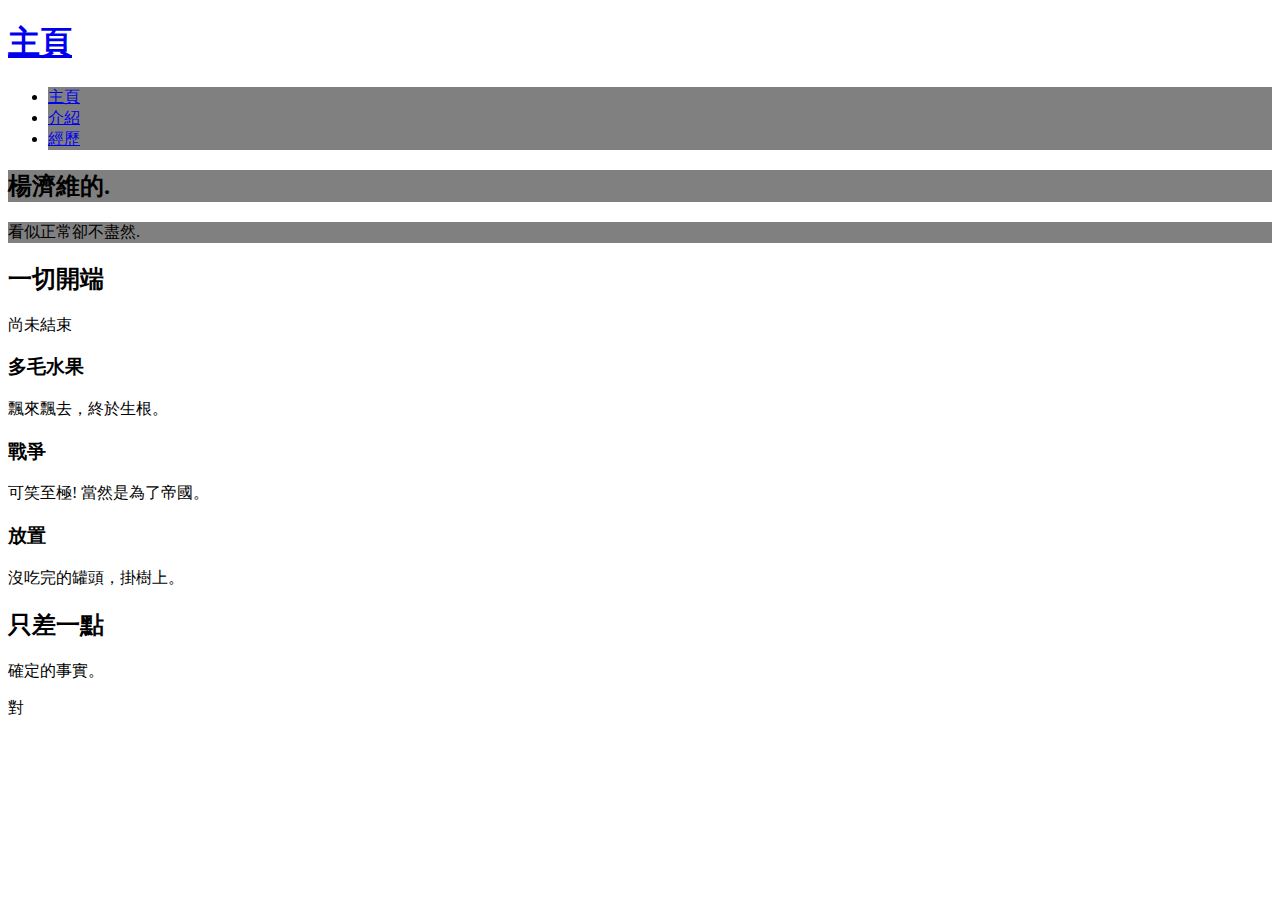
==== index.html @ 5f2d6bc8 "gogogo" ====
<!DOCTYPE html>
<!--
	Transit by TEMPLATED
	templated.co @templatedco
	Released for free under the Creative Commons Attribution 3.0 license (templated.co/license)
-->
<html lang="en">

<head>
    <meta charset="UTF-8">
    <title>第一首
    </title>
    <meta http-equiv="content-type" content="text/html; charset=utf-8" />
    <meta name="description" content="" />
    <meta name="keywords" content="" />
    <!--[if lte IE 8]><script src="js/html5shiv.js"></script><![endif]-->
    <script src="js/jquery.min.js"></script>
    <script src="js/skel.min.js"></script>
    <script src="js/skel-layers.min.js"></script>
    <script src="js/init.js"></script>
    <noscript>
			<link rel="stylesheet" href="css/skel.css" />
			<link rel="stylesheet" href="css/style.css" />
			<link rel="stylesheet" href="css/style-xlarge.css" />
		</noscript>
</head>

<body class="landing">

    <!-- Header -->
    <header id="header">
        <h1><a href="index.html">主頁</a></h1>
        <nav id="nav">
            <ul>
                <li style="background-color:gray"><a href="index.html">主頁</a></li>
                <li style="background-color:gray"><a href="generic.html">介紹</a></li>
                <li style="background-color:gray"><a href="elements.html">經歷</a></li>

            </ul>
        </nav>
    </header>

    <!-- Banner -->
    <section id="banner">
        <h2 style="background-color:gray">楊濟維的.</h2>
        <p style="background-color:gray">看似正常卻不盡然.</p>
        <ul class="actions">

        </ul>
    </section>

    <!-- One -->
    <section id="one" class="wrapper style1 special">
        <div class="container">
            <header class="major">
                <h2>一切開端</h2>
                <p>尚未結束</p>
            </header>
            <div class="row 150%">
                <div class="4u 12u$(medium)">
                    <section class="box">
                        <i class="icon big rounded color1 fa-cloud"></i>
                        <h3>多毛水果</h3>
                        <p>飄來飄去，終於生根。</p>
                    </section>
                </div>
                <div class="4u 12u$(medium)">
                    <section class="box">
                        <i class="icon big rounded color9 fa-desktop"></i>
                        <h3>戰爭</h3>
                        <p>可笑至極! 當然是為了帝國。</p>
                    </section>
                </div>
                <div class="4u$ 12u$(medium)">
                    <section class="box">
                        <i class="icon big rounded color6 fa-rocket"></i>
                        <h3>放置</h3>
                        <p>沒吃完的罐頭，掛樹上。</p>
                    </section>
                </div>
            </div>
        </div>
    </section>

    <!-- Two -->
    <section id="two" class="wrapper style2 special">
        <div class="container">
            <header class="major">
                <h2>只差一點</h2>
                <p>確定的事實。</p>
            </header>


    </section>
    <footer>
        <p>對</p>
        <ul class="actions">

        </ul>
    </footer>
    </div>
    </section>

    <!-- Three -->



</body>

</html>
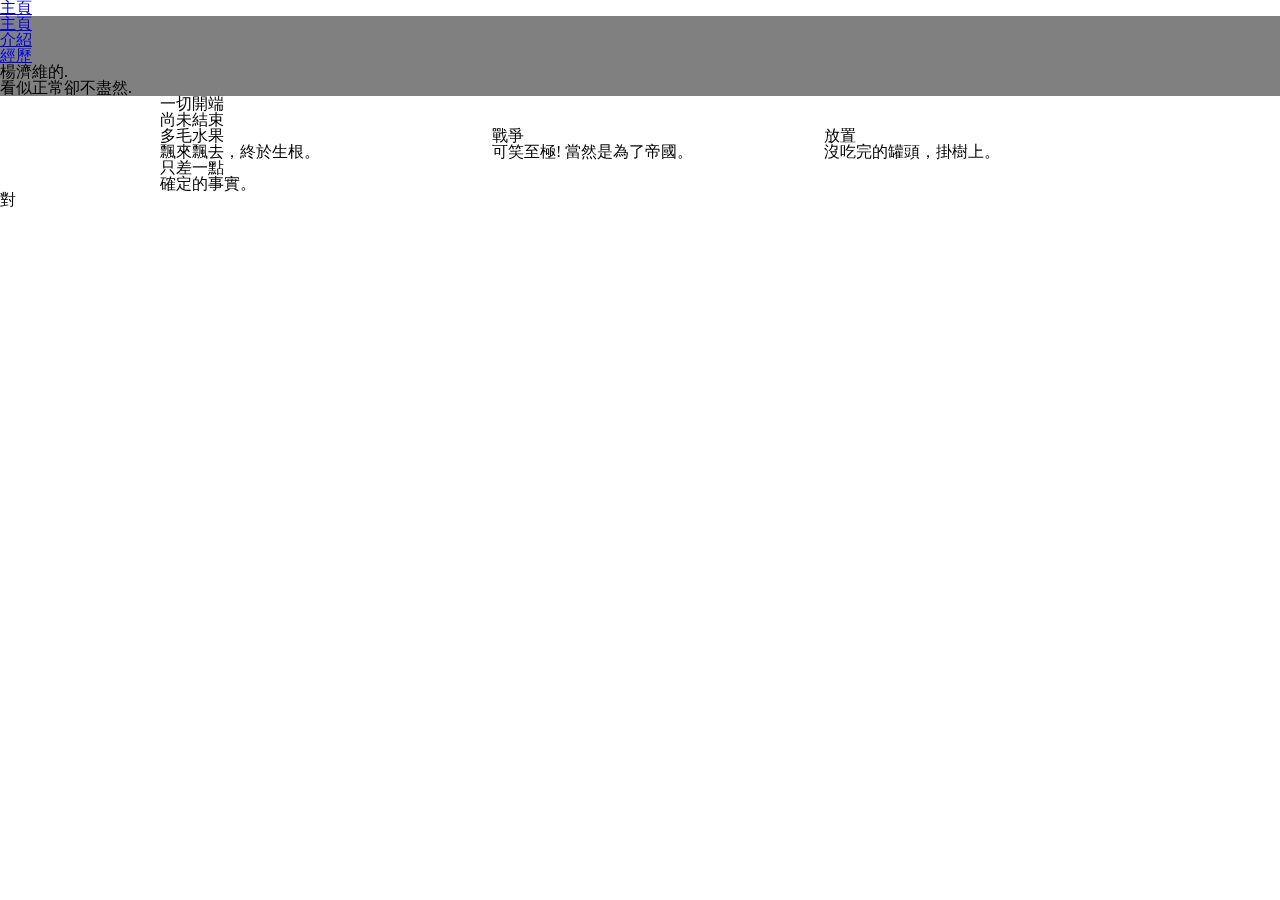
==== commit bd4239ae: "try 2 css url" ====
--- a/index.html
+++ b/index.html
@@ -14,14 +14,14 @@
     <meta name="description" content="" />
     <meta name="keywords" content="" />
     <!--[if lte IE 8]><script src="js/html5shiv.js"></script><![endif]-->
-    <script src="js/jquery.min.js"></script>
-    <script src="js/skel.min.js"></script>
-    <script src="js/skel-layers.min.js"></script>
-    <script src="js/init.js"></script>
+    <script src="/templated-transit/js/jquery.min.js"></script>
+    <script src="/templated-transit/js/skel.min.js"></script>
+    <script src="/templated-transit/js/skel-layers.min.js"></script>
+    <script src="/templated-transit/js/init.js"></script>
     <noscript>
-			<link rel="stylesheet" href="css/skel.css" />
-			<link rel="stylesheet" href="css/style.css" />
-			<link rel="stylesheet" href="css/style-xlarge.css" />
+			<link rel="stylesheet" href="/templated-transit/css/skel.css" />
+			<link rel="stylesheet" href="/templated-transit/css/style.css" />
+			<link rel="stylesheet" href="/templated-transit/css/style-xlarge.css" />
 		</noscript>
 </head>
 
@@ -29,12 +29,12 @@
 
     <!-- Header -->
     <header id="header">
-        <h1><a href="index.html">主頁</a></h1>
+        <h1><a href="/index.html">主頁</a></h1>
         <nav id="nav">
             <ul>
-                <li style="background-color:gray"><a href="index.html">主頁</a></li>
-                <li style="background-color:gray"><a href="generic.html">介紹</a></li>
-                <li style="background-color:gray"><a href="elements.html">經歷</a></li>
+                <li style="background-color:gray"><a href="/index.html">主頁</a></li>
+                <li style="background-color:gray"><a href="/templated-transit/generic.html">介紹</a></li>
+                <li style="background-color:gray"><a href="/templated-transit/elements.html">經歷</a></li>
 
             </ul>
         </nav>
--- a/templated-transit/css/skel.css
+++ b/templated-transit/css/skel.css
@@ -0,0 +1,247 @@
+/* Resets (http://meyerweb.com/eric/tools/css/reset/ | v2.0 | 20110126 | License: none (public domain)) */
+
+	html,body,div,span,applet,object,iframe,h1,h2,h3,h4,h5,h6,p,blockquote,pre,a,abbr,acronym,address,big,cite,code,del,dfn,em,img,ins,kbd,q,s,samp,small,strike,strong,sub,sup,tt,var,b,u,i,center,dl,dt,dd,ol,ul,li,fieldset,form,label,legend,table,caption,tbody,tfoot,thead,tr,th,td,article,aside,canvas,details,embed,figure,figcaption,footer,header,hgroup,menu,nav,output,ruby,section,summary,time,mark,audio,video{margin:0;padding:0;border:0;font-size:100%;font:inherit;vertical-align:baseline;}article,aside,details,figcaption,figure,footer,header,hgroup,menu,nav,section{display:block;}body{line-height:1;}ol,ul{list-style:none;}blockquote,q{quotes:none;}blockquote:before,blockquote:after,q:before,q:after{content:'';content:none;}table{border-collapse:collapse;border-spacing:0;}body{-webkit-text-size-adjust:none}
+
+/* Box Model */
+
+	*, *:before, *:after {
+		-moz-box-sizing: border-box;
+		-webkit-box-sizing: border-box;
+		box-sizing: border-box;
+	}
+
+/* Container */
+
+	.container {
+		margin-left: auto;
+		margin-right: auto;
+
+		/* width: (containers) */
+		width: 1200px;
+	}
+
+	/* Modifiers */
+
+		/* 125% */
+			.container.\31 25\25 {
+				width: 100%;
+
+				/* max-width: (containers * 1.25) */
+				max-width: 1500px;
+
+				/* min-width: (containers) */
+				min-width: 1200px;
+			}
+
+		/* 75% */
+			.container.\37 5\25 {
+
+				/* width: (containers * 0.75) */
+				width: 900px;
+
+			}
+
+		/* 50% */
+			.container.\35 0\25 {
+
+				/* width: (containers * 0.50) */
+				width: 600px;
+
+			}
+
+		/* 25% */
+			.container.\32 5\25 {
+
+				/* width: (containers * 0.25) */
+				width: 300px;
+
+			}
+
+/* Grid */
+
+	.row {
+		border-bottom: solid 1px transparent;
+	}
+
+	.row > * {
+		float: left;
+	}
+
+	.row:after, .row:before {
+		content: '';
+		display: block;
+		clear: both;
+		height: 0;
+	}
+
+	.row.uniform > * > :first-child {
+		margin-top: 0;
+	}
+
+	.row.uniform > * > :last-child {
+		margin-bottom: 0;
+	}
+
+	/* Gutters */
+
+		/* Normal */
+
+			.row > * {
+				/* padding: (gutters.horizontal) 0 0 (gutters.vertical) */
+				padding: 0 0 0 2em;
+			}
+
+			.row {
+				/* margin: -(gutters.horizontal) 0 -1px -(gutters.vertical) */
+				margin: 0 0 -1px -2em;
+			}
+
+			.row.uniform > * {
+				/* padding: (gutters.vertical) 0 0 (gutters.vertical) */
+				padding: 2em 0 0 2em;
+			}
+
+			.row.uniform {
+				/* margin: -(gutters.vertical) 0 -1px -(gutters.vertical) */
+				margin: -2em 0 -1px -2em;
+			}
+
+		/* 200% */
+
+			.row.\32 00\25 > * {
+				/* padding: (gutters.horizontal) 0 0 (gutters.vertical) */
+				padding: 0 0 0 4em;
+			}
+
+			.row.\32 00\25 {
+				/* margin: -(gutters.horizontal) 0 -1px -(gutters.vertical) */
+				margin: 0 0 -1px -4em;
+			}
+
+			.row.uniform.\32 00\25 > * {
+				/* padding: (gutters.vertical) 0 0 (gutters.vertical) */
+				padding: 4em 0 0 4em;
+			}
+
+			.row.uniform.\32 00\25 {
+				/* margin: -(gutters.vertical) 0 -1px -(gutters.vertical) */
+				margin: -4em 0 -1px -4em;
+			}
+
+		/* 150% */
+
+			.row.\31 50\25 > * {
+				/* padding: (gutters.horizontal) 0 0 (gutters.vertical) */
+				padding: 0 0 0 1.5em;
+			}
+
+			.row.\31 50\25 {
+				/* margin: -(gutters.horizontal) 0 -1px -(gutters.vertical) */
+				margin: 0 0 -1px -1.5em;
+			}
+
+			.row.uniform.\31 50\25 > * {
+				/* padding: (gutters.vertical) 0 0 (gutters.vertical) */
+				padding: 1.5em 0 0 1.5em;
+			}
+
+			.row.uniform.\31 50\25 {
+				/* margin: -(gutters.vertical) 0 -1px -(gutters.vertical) */
+				margin: -1.5em 0 -1px -1.5em;
+			}
+
+		/* 50% */
+
+			.row.\35 0\25 > * {
+				/* padding: (gutters.horizontal) 0 0 (gutters.vertical) */
+				padding: 0 0 0 1em;
+			}
+
+			.row.\35 0\25 {
+				/* margin: -(gutters.horizontal) 0 -1px -(gutters.vertical) */
+				margin: 0 0 -1px -1em;
+			}
+
+			.row.uniform.\35 0\25 > * {
+				/* padding: (gutters.vertical) 0 0 (gutters.vertical) */
+				padding: 1em 0 0 1em;
+			}
+
+			.row.uniform.\35 0\25 {
+				/* margin: -(gutters.vertical) 0 -1px -(gutters.vertical) */
+				margin: -1em 0 -1px -1em;
+			}
+
+		/* 25% */
+
+			.row.\32 5\25 > * {
+				/* padding: (gutters.horizontal) 0 0 (gutters.vertical) */
+				padding: 0 0 0 0.5em;
+			}
+
+			.row.\32 5\25 {
+				/* margin: -(gutters.horizontal) 0 -1px -(gutters.vertical) */
+				margin: 0 0 -1px -0.5em;
+			}
+
+			.row.uniform.\32 5\25 > * {
+				/* padding: (gutters.vertical) 0 0 (gutters.vertical) */
+				padding: 0.5em 0 0 0.5em;
+			}
+
+			.row.uniform.\32 5\25 {
+				/* margin: -(gutters.vertical) 0 -1px -(gutters.vertical) */
+				margin: -0.5em 0 -1px -0.5em;
+			}
+
+		/* 0% */
+
+			.row.\30 \25 > * {
+				padding: 0;
+			}
+
+			.row.\30 \25 {
+				margin: 0 0 -1px 0;
+			}
+
+	/* Cells */
+
+		.\31 2u, .\31 2u\24 { width: 100%; clear: none; margin-left: 0; }
+		.\31 1u, .\31 1u\24 { width: 91.6666666667%; clear: none; margin-left: 0; }
+		.\31 0u, .\31 0u\24 { width: 83.3333333333%; clear: none; margin-left: 0; }
+		.\39 u, .\39 u\24 { width: 75%; clear: none; margin-left: 0; }
+		.\38 u, .\38 u\24 { width: 66.6666666667%; clear: none; margin-left: 0; }
+		.\37 u, .\37 u\24 { width: 58.3333333333%; clear: none; margin-left: 0; }
+		.\36 u, .\36 u\24 { width: 50%; clear: none; margin-left: 0; }
+		.\35 u, .\35 u\24 { width: 41.6666666667%; clear: none; margin-left: 0; }
+		.\34 u, .\34 u\24 { width: 33.3333333333%; clear: none; margin-left: 0; }
+		.\33 u, .\33 u\24 { width: 25%; clear: none; margin-left: 0; }
+		.\32 u, .\32 u\24 { width: 16.6666666667%; clear: none; margin-left: 0; }
+		.\31 u, .\31 u\24 { width: 8.3333333333%; clear: none; margin-left: 0; }
+
+		.\31 2u\24 + *,
+		.\31 1u\24 + *,
+		.\31 0u\24 + *,
+		.\39 u\24 + *,
+		.\38 u\24 + *,
+		.\37 u\24 + *,
+		.\36 u\24 + *,
+		.\35 u\24 + *,
+		.\34 u\24 + *,
+		.\33 u\24 + *,
+		.\32 u\24 + *,
+		.\31 u\24 + * {
+			clear: left;
+		}
+
+		.\-11u { margin-left: 91.6666666667% }
+		.\-10u { margin-left: 83.3333333333% }
+		.\-9u { margin-left: 75% }
+		.\-8u { margin-left: 66.6666666667% }
+		.\-7u { margin-left: 58.3333333333% }
+		.\-6u { margin-left: 50% }
+		.\-5u { margin-left: 41.6666666667% }
+		.\-4u { margin-left: 33.3333333333% }
+		.\-3u { margin-left: 25% }
+		.\-2u { margin-left: 16.6666666667% }
+		.\-1u { margin-left: 8.3333333333% }--- a/templated-transit/css/style.css
+++ b/templated-transit/css/style.css
@@ -0,0 +1,1219 @@
+@charset "UTF-8";
+@import url(font-awesome.min.css);
+@import url(http://fonts.googleapis.com/css?family=Raleway:700,400);
+
+/*
+	Transit by TEMPLATED
+	templated.co @templatedco
+	Released for free under the Creative Commons Attribution 3.0 license (templated.co/license)
+*/
+
+/* Basic */
+
+	body {
+		background: #fff;
+	}
+
+		body.is-loading *, body.is-loading *:before, body.is-loading *:after {
+			-moz-animation: none !important;
+			-webkit-animation: none !important;
+			-o-animation: none !important;
+			-ms-animation: none !important;
+			animation: none !important;
+			-moz-transition: none !important;
+			-webkit-transition: none !important;
+			-o-transition: none !important;
+			-ms-transition: none !important;
+			transition: none !important;
+		}
+
+	body, input, select, textarea {
+		color: #444;
+		font-family: "Raleway", Helvetica, sans-serif;
+		font-size: 13pt;
+		font-weight: 400;
+		line-height: 1.65em;
+	}
+
+	a {
+		color: #383b43;
+		text-decoration: none;
+	}
+
+		a:active, a:hover {
+			text-decoration: underline;
+		}
+
+	strong, b {
+		color: #474747;
+		font-weight: 700;
+	}
+
+	em, i {
+		font-style: italic;
+	}
+
+	p {
+		margin: 0 0 2em 0;
+	}
+
+	h1, h2, h3, h4, h5, h6 {
+		color: #474747;
+		font-weight: 700;
+		line-height: 1em;
+		margin: 0 0 1em 0;
+	}
+
+		h1 a, h2 a, h3 a, h4 a, h5 a, h6 a {
+			color: inherit;
+			text-decoration: none;
+		}
+
+	h2 {
+		font-size: 1.75em;
+		line-height: 1.5em;
+	}
+
+	h3 {
+		font-size: 1.35em;
+		line-height: 1.5em;
+	}
+
+	h4 {
+		font-size: 1.1em;
+		line-height: 1.5em;
+	}
+
+	h5 {
+		font-size: 0.9em;
+		line-height: 1.5em;
+	}
+
+	h6 {
+		font-size: 0.7em;
+		line-height: 1.5em;
+	}
+
+	sub {
+		font-size: 0.8em;
+		position: relative;
+		top: 0.5em;
+	}
+
+	sup {
+		font-size: 0.8em;
+		position: relative;
+		top: -0.5em;
+	}
+
+	hr {
+		border: 0;
+		border-bottom: solid 1px rgba(144, 144, 144, 0.25);
+		margin: 2em 0;
+	}
+
+		hr.major {
+			margin: 3em 0;
+		}
+
+	blockquote {
+		border-left: solid 4px rgba(144, 144, 144, 0.25);
+		font-style: italic;
+		margin: 0 0 2em 0;
+		padding: 0.5em 0 0.5em 2em;
+	}
+
+	code {
+		background: rgba(144, 144, 144, 0.075);
+		border-radius: 4px;
+		border: solid 1px rgba(144, 144, 144, 0.25);
+		font-family: "Courier New", monospace;
+		font-size: 0.9em;
+		margin: 0 0.25em;
+		padding: 0.25em 0.65em;
+	}
+
+	pre {
+		-webkit-overflow-scrolling: touch;
+		font-family: "Courier New", monospace;
+		font-size: 0.9em;
+		margin: 0 0 2em 0;
+	}
+
+		pre code {
+			display: block;
+			line-height: 1.75em;
+			padding: 1em 1.5em;
+			overflow-x: auto;
+		}
+
+	.align-left {
+		text-align: left;
+	}
+
+	.align-center {
+		text-align: center;
+	}
+
+	.align-right {
+		text-align: right;
+	}
+
+/* Section/Article */
+
+	section.special, article.special {
+		text-align: center;
+	}
+
+	header p {
+		color: #858585;
+		position: relative;
+		margin: 0 0 1.5em 0;
+	}
+
+	header h2 + p {
+		font-size: 1.25em;
+		margin-top: -1em;
+		line-height: 1.5em;
+	}
+
+	header h3 + p {
+		font-size: 1.1em;
+		margin-top: -0.8em;
+		line-height: 1.5em;
+	}
+
+	header h4 + p,
+	header h5 + p,
+	header h6 + p {
+		font-size: 0.9em;
+		margin-top: -0.6em;
+		line-height: 1.5em;
+	}
+
+	header.major {
+		text-align: center;
+		margin-bottom: 4em;
+	}
+
+		header.major h2 {
+			font-size: 3em;
+			margin-bottom: 0.5em;
+		}
+
+		header.major p {
+			font-size: 1.5em;
+		}
+
+/* Form */
+
+	form {
+		margin: 0 0 2em 0;
+	}
+
+	label {
+		color: #474747;
+		display: block;
+		font-size: 0.9em;
+		font-weight: 700;
+		margin: 0 0 1em 0;
+	}
+
+	input[type="text"],
+	input[type="password"],
+	input[type="email"],
+	select,
+	textarea {
+		-moz-appearance: none;
+		-webkit-appearance: none;
+		-o-appearance: none;
+		-ms-appearance: none;
+		appearance: none;
+		background: rgba(144, 144, 144, 0.075);
+		border-radius: 4px;
+		border: none;
+		color: inherit;
+		display: block;
+		outline: 0;
+		padding: 0 1em;
+		text-decoration: none;
+		width: 100%;
+	}
+
+		input[type="text"]:invalid,
+		input[type="password"]:invalid,
+		input[type="email"]:invalid,
+		select:invalid,
+		textarea:invalid {
+			box-shadow: none;
+		}
+
+		input[type="text"]:focus,
+		input[type="password"]:focus,
+		input[type="email"]:focus,
+		select:focus,
+		textarea:focus {
+			border-color: #383b43;
+			box-shadow: 0 0 0 1px #383b43;
+		}
+
+	.select-wrapper {
+		text-decoration: none;
+		display: block;
+		position: relative;
+	}
+
+		.select-wrapper:before {
+			content: "";
+			-moz-osx-font-smoothing: grayscale;
+			-webkit-font-smoothing: antialiased;
+			font-family: FontAwesome;
+			font-style: normal;
+			font-weight: normal;
+			text-transform: none !important;
+		}
+
+		.select-wrapper:before {
+			color: rgba(144, 144, 144, 0.25);
+			display: block;
+			height: 2.75em;
+			line-height: 2.75em;
+			pointer-events: none;
+			position: absolute;
+			right: 0;
+			text-align: center;
+			top: 0;
+			width: 2.75em;
+		}
+
+		.select-wrapper select::-ms-expand {
+			display: none;
+		}
+
+	input[type="text"],
+	input[type="password"],
+	input[type="email"],
+	select {
+		height: 2.75em;
+	}
+
+	textarea {
+		padding: 0.75em 1em;
+	}
+
+	input[type="checkbox"],
+	input[type="radio"] {
+		-moz-appearance: none;
+		-webkit-appearance: none;
+		-o-appearance: none;
+		-ms-appearance: none;
+		appearance: none;
+		display: block;
+		float: left;
+		margin-right: -2em;
+		opacity: 0;
+		width: 1em;
+		z-index: -1;
+	}
+
+		input[type="checkbox"] + label,
+		input[type="radio"] + label {
+			text-decoration: none;
+			color: #444;
+			cursor: pointer;
+			display: inline-block;
+			font-size: 1em;
+			font-weight: 400;
+			padding-left: 2.4em;
+			padding-right: 0.75em;
+			position: relative;
+		}
+
+			input[type="checkbox"] + label:before,
+			input[type="radio"] + label:before {
+				-moz-osx-font-smoothing: grayscale;
+				-webkit-font-smoothing: antialiased;
+				font-family: FontAwesome;
+				font-style: normal;
+				font-weight: normal;
+				text-transform: none !important;
+			}
+
+			input[type="checkbox"] + label:before,
+			input[type="radio"] + label:before {
+				background: rgba(144, 144, 144, 0.075);
+				border-radius: 4px;
+				border: solid 1px rgba(144, 144, 144, 0.25);
+				content: '';
+				display: inline-block;
+				height: 1.65em;
+				left: 0;
+				line-height: 1.58125em;
+				position: absolute;
+				text-align: center;
+				top: 0;
+				width: 1.65em;
+			}
+
+		input[type="checkbox"]:checked + label:before,
+		input[type="radio"]:checked + label:before {
+			background: #3cadd4;
+			border-color: #3cadd4;
+			color: #ffffff;
+			content: '\f00c';
+		}
+
+		input[type="checkbox"]:focus + label:before,
+		input[type="radio"]:focus + label:before {
+			border-color: #383b43;
+			box-shadow: 0 0 0 1px #383b43;
+		}
+
+	input[type="checkbox"] + label:before {
+		border-radius: 4px;
+	}
+
+	input[type="radio"] + label:before {
+		border-radius: 100%;
+	}
+
+	::-webkit-input-placeholder {
+		color: #858585 !important;
+		opacity: 1.0;
+	}
+
+	:-moz-placeholder {
+		color: #858585 !important;
+		opacity: 1.0;
+	}
+
+	::-moz-placeholder {
+		color: #858585 !important;
+		opacity: 1.0;
+	}
+
+	:-ms-input-placeholder {
+		color: #858585 !important;
+		opacity: 1.0;
+	}
+
+	.formerize-placeholder {
+		color: #858585 !important;
+		opacity: 1.0;
+	}
+
+/* Box */
+
+	.box {
+		border-radius: 4px;
+		border: solid 1px rgba(144, 144, 144, 0.25);
+		margin-bottom: 2em;
+		padding: 1.5em;
+	}
+
+		.box > :last-child,
+		.box > :last-child > :last-child,
+		.box > :last-child > :last-child > :last-child {
+			margin-bottom: 0;
+		}
+
+		.box.alt {
+			border: 0;
+			border-radius: 0;
+			padding: 0;
+		}
+
+/* Icon */
+
+	.icon {
+		text-decoration: none;
+		border-bottom: none;
+		position: relative;
+	}
+
+		.icon:before {
+			-moz-osx-font-smoothing: grayscale;
+			-webkit-font-smoothing: antialiased;
+			font-family: FontAwesome;
+			font-style: normal;
+			font-weight: normal;
+			text-transform: none !important;
+		}
+
+		.icon:active, .icon:hover {
+			text-decoration: none;
+		}
+
+		.icon > .label {
+			display: none;
+		}
+
+		.icon.rounded {
+			background-color: #383b43;
+			border-radius: 100%;
+			color: #ffffff;
+			display: inline-block;
+			height: 3.25em;
+			line-height: 3.25em;
+			text-align: center;
+			width: 3.25em;
+		}
+
+			.icon.rounded.big {
+				font-size: 2.5em;
+				margin-bottom: 0.5em;
+			}
+
+			.icon.rounded.color1 {
+				background-color: #3cadd4;
+			}
+
+			.icon.rounded.color2 {
+				background-color: #3c61d4;
+			}
+
+			.icon.rounded.color3 {
+				background-color: #633cd4;
+			}
+
+			.icon.rounded.color4 {
+				background-color: #af3cd4;
+			}
+
+			.icon.rounded.color5 {
+				background-color: #d43cad;
+			}
+
+			.icon.rounded.color6 {
+				background-color: #d43c61;
+			}
+
+			.icon.rounded.color7 {
+				background-color: #d4633c;
+			}
+
+			.icon.rounded.color8 {
+				background-color: #d4af3c;
+			}
+
+			.icon.rounded.color9 {
+				background-color: #add43c;
+			}
+
+			.icon.rounded.color10 {
+				background-color: #61d43c;
+			}
+
+			.icon.rounded.fa-twitter {
+				background-color: #2daae4;
+			}
+
+			.icon.rounded.fa-facebook {
+				background-color: #39599f;
+			}
+
+			.icon.rounded.fa-google-plus {
+				background-color: #c91e1f;
+			}
+
+			.icon.rounded.fa-dribbble {
+				background-color: #c4376b;
+			}
+
+			.icon.rounded.fa-tumblr, .icon.rounded.fa-linkedin {
+				background-color: #31516a;
+			}
+
+			.icon.rounded.fa-rss {
+				background-color: #f2600b;
+			}
+
+/* Image */
+
+	.image {
+		border-radius: 4px;
+		border: 0;
+		display: inline-block;
+		position: relative;
+	}
+
+		.image img {
+			border-radius: 4px;
+			display: block;
+		}
+
+		.image.left {
+			float: left;
+			padding: 0 1.5em 1em 0;
+			top: 0.25em;
+		}
+
+		.image.right {
+			float: right;
+			padding: 0 0 1em 1.5em;
+			top: 0.25em;
+		}
+
+		.image.left, .image.right {
+			max-width: 40%;
+		}
+
+			.image.left img, .image.right img {
+				width: 100%;
+			}
+
+		.image.fit {
+			display: block;
+			margin: 0 0 2em 0;
+			width: 100%;
+		}
+
+			.image.fit img {
+				width: 100%;
+			}
+
+/* List */
+
+	ol {
+		list-style: decimal;
+		margin: 0 0 2em 0;
+		padding-left: 1.25em;
+	}
+
+		ol li {
+			padding-left: 0.25em;
+		}
+
+	ul {
+		list-style: disc;
+		margin: 0 0 2em 0;
+		padding-left: 1em;
+	}
+
+		ul li {
+			padding-left: 0.5em;
+		}
+
+		ul.alt {
+			list-style: none;
+			padding-left: 0;
+		}
+
+			ul.alt li {
+				border-top: solid 1px rgba(144, 144, 144, 0.25);
+				padding: 0.5em 0;
+			}
+
+				ul.alt li:first-child {
+					border-top: 0;
+					padding-top: 0;
+				}
+
+		ul.unstyled {
+			list-style: none;
+			padding-left: 0;
+		}
+
+			ul.unstyled li {
+				padding: 0.4em 0;
+			}
+
+		ul.icons {
+			cursor: default;
+			list-style: none;
+			padding-left: 0;
+		}
+
+			ul.icons li {
+				display: inline-block;
+				padding: 0 1em 0 0;
+			}
+
+				ul.icons li:last-child {
+					padding-right: 0;
+				}
+
+				ul.icons li .icon:before {
+					font-size: 2em;
+				}
+
+		ul.actions {
+			cursor: default;
+			list-style: none;
+			padding-left: 0;
+		}
+
+			ul.actions li {
+				display: inline-block;
+				padding: 0 1em 0 0;
+				vertical-align: middle;
+			}
+
+				ul.actions li:last-child {
+					padding-right: 0;
+				}
+
+			ul.actions.small li {
+				padding: 0 0.5em 0 0;
+			}
+
+			ul.actions.vertical li {
+				display: block;
+				padding: 1em 0 0 0;
+			}
+
+				ul.actions.vertical li:first-child {
+					padding-top: 0;
+				}
+
+				ul.actions.vertical li > * {
+					margin-bottom: 0;
+				}
+
+			ul.actions.vertical.small li {
+				padding: 0.5em 0 0 0;
+			}
+
+				ul.actions.vertical.small li:first-child {
+					padding-top: 0;
+				}
+
+			ul.actions.fit {
+				display: table;
+				margin-left: -1em;
+				padding: 0;
+				table-layout: fixed;
+				width: calc(100% + 1em);
+			}
+
+				ul.actions.fit li {
+					display: table-cell;
+					padding: 0 0 0 1em;
+				}
+
+					ul.actions.fit li > * {
+						margin-bottom: 0;
+					}
+
+				ul.actions.fit.small {
+					margin-left: -0.5em;
+					width: calc(100% + 0.5em);
+				}
+
+					ul.actions.fit.small li {
+						padding: 0 0 0 0.5em;
+					}
+
+	dl {
+		margin: 0 0 2em 0;
+	}
+
+/* Table */
+
+	.table-wrapper {
+		-webkit-overflow-scrolling: touch;
+		overflow-x: auto;
+	}
+
+	table {
+		margin: 0 0 2em 0;
+		width: 100%;
+	}
+
+		table tbody tr {
+			border: solid 1px rgba(144, 144, 144, 0.25);
+			border-left: 0;
+			border-right: 0;
+		}
+
+			table tbody tr:nth-child(2n + 1) {
+				background-color: rgba(144, 144, 144, 0.075);
+			}
+
+		table td {
+			padding: 0.75em 0.75em;
+		}
+
+		table th {
+			color: #474747;
+			font-size: 0.9em;
+			font-weight: 700;
+			padding: 0 0.75em 0.75em 0.75em;
+			text-align: left;
+		}
+
+		table thead {
+			border-bottom: solid 2px rgba(144, 144, 144, 0.25);
+		}
+
+		table tfoot {
+			border-top: solid 2px rgba(144, 144, 144, 0.25);
+		}
+
+		table.alt {
+			border-collapse: separate;
+		}
+
+			table.alt tbody tr td {
+				border: solid 1px rgba(144, 144, 144, 0.25);
+				border-left-width: 0;
+				border-top-width: 0;
+			}
+
+				table.alt tbody tr td:first-child {
+					border-left-width: 1px;
+				}
+
+			table.alt tbody tr:first-child td {
+				border-top-width: 1px;
+			}
+
+			table.alt thead {
+				border-bottom: 0;
+			}
+
+			table.alt tfoot {
+				border-top: 0;
+			}
+
+/* Button */
+
+	input[type="submit"],
+	input[type="reset"],
+	input[type="button"],
+	.button {
+		-moz-appearance: none;
+		-webkit-appearance: none;
+		-o-appearance: none;
+		-ms-appearance: none;
+		appearance: none;
+		-moz-transition: background-color 0.2s ease-in-out, color 0.2s ease-in-out;
+		-webkit-transition: background-color 0.2s ease-in-out, color 0.2s ease-in-out;
+		-o-transition: background-color 0.2s ease-in-out, color 0.2s ease-in-out;
+		-ms-transition: background-color 0.2s ease-in-out, color 0.2s ease-in-out;
+		transition: background-color 0.2s ease-in-out, color 0.2s ease-in-out;
+		background-color: #3cadd4;
+		border-radius: 30px;
+		border: 0;
+		color: #ffffff !important;
+		cursor: pointer;
+		display: inline-block;
+		font-weight: 400;
+		height: 2.85em;
+		line-height: 2.95em;
+		padding: 0 2em;
+		text-align: center;
+		text-decoration: none;
+		white-space: nowrap;
+	}
+
+		input[type="submit"]:hover,
+		input[type="reset"]:hover,
+		input[type="button"]:hover,
+		.button:hover {
+			background-color: #51b6d9;
+			text-decoration: none;
+		}
+
+		input[type="submit"]:active,
+		input[type="reset"]:active,
+		input[type="button"]:active,
+		.button:active {
+			background-color: #2da2ca;
+			text-decoration: none;
+		}
+
+		input[type="submit"].icon,
+		input[type="reset"].icon,
+		input[type="button"].icon,
+		.button.icon {
+			padding-left: 1.35em;
+		}
+
+			input[type="submit"].icon:before,
+			input[type="reset"].icon:before,
+			input[type="button"].icon:before,
+			.button.icon:before {
+				margin-right: 0.5em;
+			}
+
+		input[type="submit"].fit,
+		input[type="reset"].fit,
+		input[type="button"].fit,
+		.button.fit {
+			display: block;
+			margin: 0 0 1em 0;
+			width: 100%;
+		}
+
+		input[type="submit"].small,
+		input[type="reset"].small,
+		input[type="button"].small,
+		.button.small {
+			font-size: 0.8em;
+		}
+
+		input[type="submit"].big,
+		input[type="reset"].big,
+		input[type="button"].big,
+		.button.big {
+			font-size: 1.35em;
+		}
+
+		input[type="submit"].alt,
+		input[type="reset"].alt,
+		input[type="button"].alt,
+		.button.alt {
+			background-color: transparent;
+			box-shadow: inset 0 0 0 2px rgba(144, 144, 144, 0.25);
+			color: #474747 !important;
+		}
+
+			input[type="submit"].alt:hover,
+			input[type="reset"].alt:hover,
+			input[type="button"].alt:hover,
+			.button.alt:hover {
+				background-color: rgba(144, 144, 144, 0.075);
+			}
+
+			input[type="submit"].alt:active,
+			input[type="reset"].alt:active,
+			input[type="button"].alt:active,
+			.button.alt:active {
+				background-color: rgba(144, 144, 144, 0.2);
+			}
+
+			input[type="submit"].alt.icon:before,
+			input[type="reset"].alt.icon:before,
+			input[type="button"].alt.icon:before,
+			.button.alt.icon:before {
+				color: #858585;
+			}
+
+		input[type="submit"].special,
+		input[type="reset"].special,
+		input[type="button"].special,
+		.button.special {
+			background-color: #383b43;
+			color: #ffffff !important;
+		}
+
+			input[type="submit"].special:hover,
+			input[type="reset"].special:hover,
+			input[type="button"].special:hover,
+			.button.special:hover {
+				background-color: #444751;
+			}
+
+			input[type="submit"].special:active,
+			input[type="reset"].special:active,
+			input[type="button"].special:active,
+			.button.special:active {
+				background-color: #2c2f35;
+			}
+
+		input[type="submit"].disabled, input[type="submit"]:disabled,
+		input[type="reset"].disabled,
+		input[type="reset"]:disabled,
+		input[type="button"].disabled,
+		input[type="button"]:disabled,
+		.button.disabled,
+		.button:disabled {
+			background-color: #444 !important;
+			box-shadow: inset 0 -0.15em 0 0 rgba(0, 0, 0, 0.15);
+			color: #fff !important;
+			cursor: default;
+			opacity: 0.25;
+		}
+
+/* Header */
+
+	body.landing #header {
+		background-color: transparent;
+		left: 0;
+		position: absolute;
+		top: 0;
+	}
+
+		body.landing #header nav a {
+			color: rgba(255, 255, 255, 0.5);
+		}
+
+	#header {
+		background-color: #383b43;
+		color: #ffffff;
+		cursor: default;
+		font-size: 1.1em;
+		height: 6em;
+		line-height: 6em;
+		width: 100%;
+		z-index: 10000;
+	}
+
+		#header h1 {
+			color: #ffffff;
+			height: inherit;
+			left: 3em;
+			line-height: inherit;
+			margin: 0;
+			padding: 0;
+			position: absolute;
+		}
+
+			#header h1 a {
+				font-size: 1.25em;
+			}
+
+		#header nav {
+			height: inherit;
+			line-height: inherit;
+			position: absolute;
+			right: 3em;
+			vertical-align: middle;
+		}
+
+			#header nav > ul {
+				list-style: none;
+				margin: 0;
+				padding-left: 0;
+			}
+
+				#header nav > ul > li {
+					border-radius: 4px;
+					display: inline-block;
+					margin-left: 2em;
+					padding-left: 0;
+				}
+
+					#header nav > ul > li a {
+						-moz-transition: color 0.2s ease-in-out;
+						-webkit-transition: color 0.2s ease-in-out;
+						-o-transition: color 0.2s ease-in-out;
+						-ms-transition: color 0.2s ease-in-out;
+						transition: color 0.2s ease-in-out;
+						color: #cdced0;
+						display: inline-block;
+						text-decoration: none;
+					}
+
+						#header nav > ul > li a:active, #header nav > ul > li a:hover {
+							color: #ffffff;
+						}
+
+					#header nav > ul > li:first-child {
+						margin-left: 0;
+					}
+
+					#header nav > ul > li .button {
+						background-color: #fff;
+						color: #444 !important;
+						height: 2.25em;
+						line-height: 2.25em;
+						margin-bottom: 0;
+						padding: 0 1em;
+						position: relative;
+						top: -0.075em;
+						vertical-align: middle;
+					}
+
+		#header .container {
+			position: relative;
+		}
+
+			#header .container h1 {
+				left: 0;
+			}
+
+			#header .container nav {
+				right: 0;
+			}
+
+/* Banner */
+
+	#banner {
+		background-image: url(../images/dark_tint.png), url(../images/bokeh_car_lights_bg.jpg);
+		background-position: center center;
+		background-size: cover;
+		color: #ffffff;
+		padding: 14em 0em 14em;
+		text-align: center;
+	}
+
+		#banner :last-child {
+			margin-bottom: 0;
+		}
+
+		#banner h2 {
+			color: #ffffff;
+			font-size: 4em;
+			line-height: 1.25em;
+			margin: 0 0 0.5em 0;
+			padding: 0;
+		}
+
+		#banner p {
+			font-size: 1.5em;
+			margin-bottom: 1.75em;
+		}
+
+/* Wrapper */
+
+	.wrapper {
+		padding: 6em 0em 4em;
+		/* Style 1 Wrapper */
+		/* Style 2 Wrapper */
+		/* Style 3 Wrapper */
+	}
+
+		.wrapper.style1 {
+			background-color: #F5F5F5;
+			border-bottom: 1px solid rgba(144, 144, 144, 0.25);
+			border-top: 1px solid rgba(144, 144, 144, 0.25);
+		}
+
+			.wrapper.style1 .box {
+				background-color: #fff;
+				padding: 3em 2.5em;
+			}
+
+				.wrapper.style1 .box h2, .wrapper.style1 .box h3, .wrapper.style1 .box h4, .wrapper.style1 .box h5, .wrapper.style1 .box h6 {
+					color: #858585;
+				}
+
+		.wrapper.style2 .profiles {
+			border-bottom: 1px solid rgba(144, 144, 144, 0.25);
+			border-top: 1px solid rgba(144, 144, 144, 0.25);
+			margin-bottom: 4em;
+			padding-top: 4em;
+		}
+
+		.wrapper.style2 .profile {
+			margin-bottom: 2em;
+			text-align: left;
+		}
+
+			.wrapper.style2 .profile img {
+				border-radius: 50%;
+				float: left;
+				margin-bottom: 1em;
+				margin-right: 1em;
+			}
+
+			.wrapper.style2 .profile h4 {
+				margin-bottom: 0;
+				margin-top: 1em;
+			}
+
+		.wrapper.style2 footer {
+			margin-left: auto;
+			margin-right: auto;
+			width: 70%;
+		}
+
+			.wrapper.style2 footer p {
+				margin-bottom: 3em;
+			}
+
+		.wrapper.style3 {
+			background-color: #3cadd4;
+			color: #ffffff;
+		}
+
+			.wrapper.style3 h2, .wrapper.style3 h3, .wrapper.style3 p {
+				color: #ffffff;
+			}
+
+			.wrapper.style3 input[type="text"],
+			.wrapper.style3 input[type="password"],
+			.wrapper.style3 input[type="email"],
+			.wrapper.style3 select,
+			.wrapper.style3 textarea {
+				background-color: #fff;
+				color: #444;
+			}
+
+/* Footer */
+
+	#footer {
+		background: #383b43;
+		padding: 6em 0em 4em;
+	}
+
+		#footer h2, #footer h3, #footer h4 {
+			color: #ffffff;
+		}
+
+		#footer p, #footer a, #footer li {
+			color: #cdced0;
+		}
+
+		#footer .links {
+			border-bottom: 1px solid rgba(144, 144, 144, 0.25);
+			margin-bottom: 4em;
+			padding-bottom: 1em;
+		}
+
+		#footer .copyright {
+			margin-top: 0.65em;
+			padding: 0;
+		}
+
+			#footer .copyright li {
+				color: #858585;
+				display: inline-block;
+				list-style: none;
+				margin-left: 0.5em;
+				padding-left: 0.5em;
+			}
+
+				#footer .copyright li:first-child {
+					margin-left: 0;
+					padding-left: 0;
+				}
+
+			#footer .copyright a {
+				color: #858585;
+			}
+
+		#footer .icons {
+			text-align: right;
+		}
+
+		#footer a.icon {
+			color: #ffffff;
+			font-size: 0.65em;
+			height: 4em;
+			line-height: 4em;
+			width: 4em;
+			cursor: pointer;
+		}
+
+/* Grid Demo */
+
+	.grid-demo {
+		display: block;
+		margin: 0 0 2em 0;
+	}
+
+		.grid-demo span {
+			background: #8d93a0;
+			border-radius: 4px;
+			color: rgba(0, 0, 0, 0.25);
+			display: block;
+			font-weight: 700;
+			height: 2.75em;
+			line-height: 2.75em;
+			text-align: center;
+		}
+
+		.grid-demo .row.flush > div span {
+			border-radius: 0;
+		}
+
+		.grid-demo .row.flush > div:first-child span {
+			border-radius: 4px 0 0 4px;
+		}
+
+		.grid-demo .row.flush > div:last-child span {
+			border-radius: 0 4px 4px 0;
+		}--- a/templated-transit/css/style-xlarge.css
+++ b/templated-transit/css/style-xlarge.css
@@ -0,0 +1,11 @@
+/*
+	Transit by TEMPLATED
+	templated.co @templatedco
+	Released for free under the Creative Commons Attribution 3.0 license (templated.co/license)
+*/
+
+/* Basic */
+
+	body, input, select, textarea {
+		font-size: 11pt;
+	}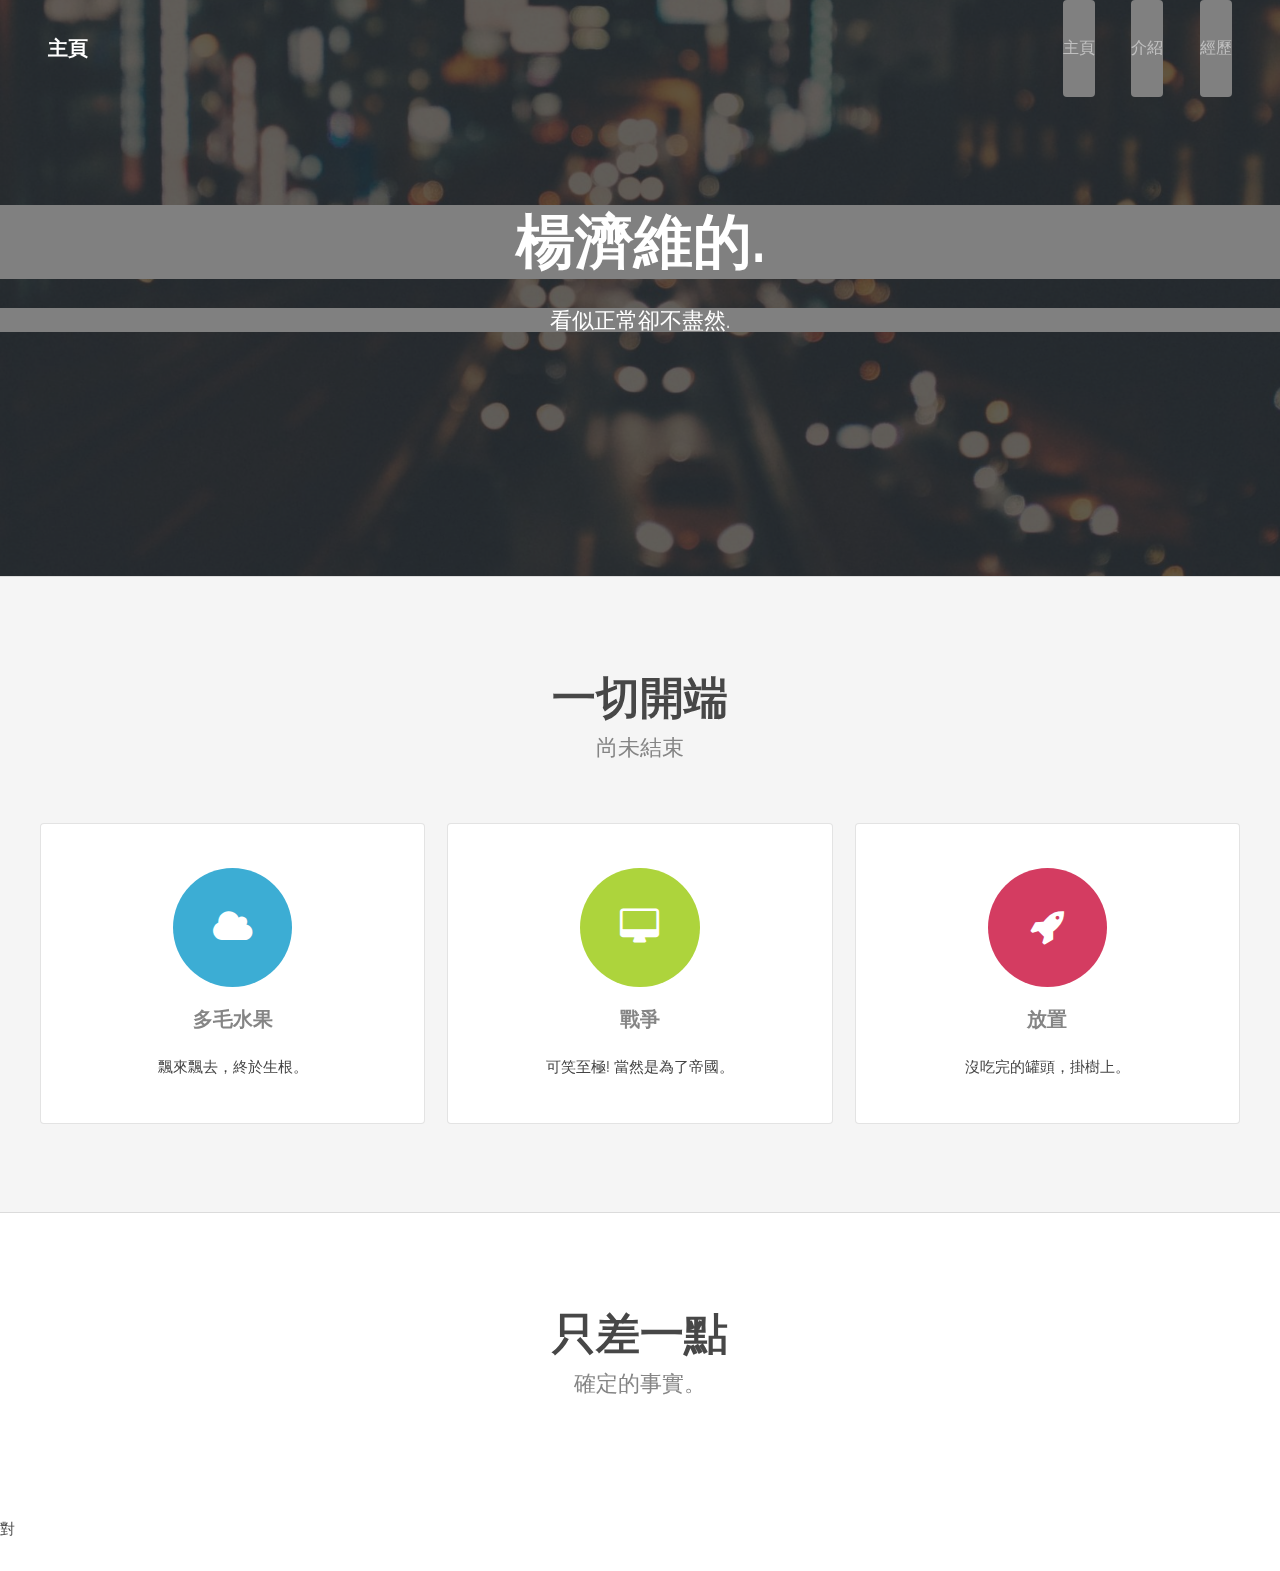
==== commit 8917f0b2: "我不會寫程式" ====
--- a/index.html
+++ b/index.html
@@ -18,11 +18,12 @@
     <script src="/templated-transit/js/skel.min.js"></script>
     <script src="/templated-transit/js/skel-layers.min.js"></script>
     <script src="/templated-transit/js/init.js"></script>
-    <noscript>
-			<link rel="stylesheet" href="/templated-transit/css/skel.css" />
-			<link rel="stylesheet" href="/templated-transit/css/style.css" />
-			<link rel="stylesheet" href="/templated-transit/css/style-xlarge.css" />
-		</noscript>
+    <link rel="stylesheet" href="https://stackpath.bootstrapcdn.com/bootstrap/4.2.1/css/bootstrap.min.css" integrity="sha384-GJzZqFGwb1QTTN6wy59ffF1BuGJpLSa9DkKMp0DgiMDm4iYMj70gZWKYbI706tWs" crossorigin="anonymous">
+
+    <link rel="stylesheet" href="/templated-transit/css/skel.css">
+    <link rel="stylesheet" href="/templated-transit/css/style.css">
+    <link rel="stylesheet" href="/templated-transit/css/style-xlarge.css">
+
 </head>
 
 <body class="landing">
--- a/templated-transit/css/style.css
+++ b/templated-transit/css/style.css
@@ -8,1212 +8,1261 @@
 	Released for free under the Creative Commons Attribution 3.0 license (templated.co/license)
 */
 
+
 /* Basic */
 
-	body {
-		background: #fff;
-	}
-
-		body.is-loading *, body.is-loading *:before, body.is-loading *:after {
-			-moz-animation: none !important;
-			-webkit-animation: none !important;
-			-o-animation: none !important;
-			-ms-animation: none !important;
-			animation: none !important;
-			-moz-transition: none !important;
-			-webkit-transition: none !important;
-			-o-transition: none !important;
-			-ms-transition: none !important;
-			transition: none !important;
-		}
-
-	body, input, select, textarea {
-		color: #444;
-		font-family: "Raleway", Helvetica, sans-serif;
-		font-size: 13pt;
-		font-weight: 400;
-		line-height: 1.65em;
-	}
-
-	a {
-		color: #383b43;
-		text-decoration: none;
-	}
-
-		a:active, a:hover {
-			text-decoration: underline;
-		}
-
-	strong, b {
-		color: #474747;
-		font-weight: 700;
-	}
-
-	em, i {
-		font-style: italic;
-	}
-
-	p {
-		margin: 0 0 2em 0;
-	}
-
-	h1, h2, h3, h4, h5, h6 {
-		color: #474747;
-		font-weight: 700;
-		line-height: 1em;
-		margin: 0 0 1em 0;
-	}
-
-		h1 a, h2 a, h3 a, h4 a, h5 a, h6 a {
-			color: inherit;
-			text-decoration: none;
-		}
-
-	h2 {
-		font-size: 1.75em;
-		line-height: 1.5em;
-	}
-
-	h3 {
-		font-size: 1.35em;
-		line-height: 1.5em;
-	}
-
-	h4 {
-		font-size: 1.1em;
-		line-height: 1.5em;
-	}
-
-	h5 {
-		font-size: 0.9em;
-		line-height: 1.5em;
-	}
-
-	h6 {
-		font-size: 0.7em;
-		line-height: 1.5em;
-	}
-
-	sub {
-		font-size: 0.8em;
-		position: relative;
-		top: 0.5em;
-	}
-
-	sup {
-		font-size: 0.8em;
-		position: relative;
-		top: -0.5em;
-	}
-
-	hr {
-		border: 0;
-		border-bottom: solid 1px rgba(144, 144, 144, 0.25);
-		margin: 2em 0;
-	}
-
-		hr.major {
-			margin: 3em 0;
-		}
-
-	blockquote {
-		border-left: solid 4px rgba(144, 144, 144, 0.25);
-		font-style: italic;
-		margin: 0 0 2em 0;
-		padding: 0.5em 0 0.5em 2em;
-	}
-
-	code {
-		background: rgba(144, 144, 144, 0.075);
-		border-radius: 4px;
-		border: solid 1px rgba(144, 144, 144, 0.25);
-		font-family: "Courier New", monospace;
-		font-size: 0.9em;
-		margin: 0 0.25em;
-		padding: 0.25em 0.65em;
-	}
-
-	pre {
-		-webkit-overflow-scrolling: touch;
-		font-family: "Courier New", monospace;
-		font-size: 0.9em;
-		margin: 0 0 2em 0;
-	}
-
-		pre code {
-			display: block;
-			line-height: 1.75em;
-			padding: 1em 1.5em;
-			overflow-x: auto;
-		}
-
-	.align-left {
-		text-align: left;
-	}
-
-	.align-center {
-		text-align: center;
-	}
-
-	.align-right {
-		text-align: right;
-	}
+body {
+    background: #fff;
+}
+
+body.is-loading *,
+body.is-loading *:before,
+body.is-loading *:after {
+    -moz-animation: none !important;
+    -webkit-animation: none !important;
+    -o-animation: none !important;
+    -ms-animation: none !important;
+    animation: none !important;
+    -moz-transition: none !important;
+    -webkit-transition: none !important;
+    -o-transition: none !important;
+    -ms-transition: none !important;
+    transition: none !important;
+}
+
+body,
+input,
+select,
+textarea {
+    color: #444;
+    font-family: "Raleway", Helvetica, sans-serif;
+    font-size: 13pt;
+    font-weight: 400;
+    line-height: 1.65em;
+}
+
+a {
+    color: #383b43;
+    text-decoration: none;
+}
+
+a:active,
+a:hover {
+    text-decoration: underline;
+}
+
+strong,
+b {
+    color: #474747;
+    font-weight: 700;
+}
+
+em,
+i {
+    font-style: italic;
+}
+
+p {
+    margin: 0 0 2em 0;
+}
+
+h1,
+h2,
+h3,
+h4,
+h5,
+h6 {
+    color: #474747;
+    font-weight: 700;
+    line-height: 1em;
+    margin: 0 0 1em 0;
+}
+
+h1 a,
+h2 a,
+h3 a,
+h4 a,
+h5 a,
+h6 a {
+    color: inherit;
+    text-decoration: none;
+}
+
+h2 {
+    font-size: 1.75em;
+    line-height: 1.5em;
+}
+
+h3 {
+    font-size: 1.35em;
+    line-height: 1.5em;
+}
+
+h4 {
+    font-size: 1.1em;
+    line-height: 1.5em;
+}
+
+h5 {
+    font-size: 0.9em;
+    line-height: 1.5em;
+}
+
+h6 {
+    font-size: 0.7em;
+    line-height: 1.5em;
+}
+
+sub {
+    font-size: 0.8em;
+    position: relative;
+    top: 0.5em;
+}
+
+sup {
+    font-size: 0.8em;
+    position: relative;
+    top: -0.5em;
+}
+
+hr {
+    border: 0;
+    border-bottom: solid 1px rgba(144, 144, 144, 0.25);
+    margin: 2em 0;
+}
+
+hr.major {
+    margin: 3em 0;
+}
+
+blockquote {
+    border-left: solid 4px rgba(144, 144, 144, 0.25);
+    font-style: italic;
+    margin: 0 0 2em 0;
+    padding: 0.5em 0 0.5em 2em;
+}
+
+code {
+    background: rgba(144, 144, 144, 0.075);
+    border-radius: 4px;
+    border: solid 1px rgba(144, 144, 144, 0.25);
+    font-family: "Courier New", monospace;
+    font-size: 0.9em;
+    margin: 0 0.25em;
+    padding: 0.25em 0.65em;
+}
+
+pre {
+    -webkit-overflow-scrolling: touch;
+    font-family: "Courier New", monospace;
+    font-size: 0.9em;
+    margin: 0 0 2em 0;
+}
+
+pre code {
+    display: block;
+    line-height: 1.75em;
+    padding: 1em 1.5em;
+    overflow-x: auto;
+}
+
+.align-left {
+    text-align: left;
+}
+
+.align-center {
+    text-align: center;
+}
+
+.align-right {
+    text-align: right;
+}
+
 
 /* Section/Article */
 
-	section.special, article.special {
-		text-align: center;
-	}
-
-	header p {
-		color: #858585;
-		position: relative;
-		margin: 0 0 1.5em 0;
-	}
-
-	header h2 + p {
-		font-size: 1.25em;
-		margin-top: -1em;
-		line-height: 1.5em;
-	}
-
-	header h3 + p {
-		font-size: 1.1em;
-		margin-top: -0.8em;
-		line-height: 1.5em;
-	}
-
-	header h4 + p,
-	header h5 + p,
-	header h6 + p {
-		font-size: 0.9em;
-		margin-top: -0.6em;
-		line-height: 1.5em;
-	}
-
-	header.major {
-		text-align: center;
-		margin-bottom: 4em;
-	}
-
-		header.major h2 {
-			font-size: 3em;
-			margin-bottom: 0.5em;
-		}
-
-		header.major p {
-			font-size: 1.5em;
-		}
+section.special,
+article.special {
+    text-align: center;
+}
+
+header p {
+    color: #858585;
+    position: relative;
+    margin: 0 0 1.5em 0;
+}
+
+header h2+p {
+    font-size: 1.25em;
+    margin-top: -1em;
+    line-height: 1.5em;
+}
+
+header h3+p {
+    font-size: 1.1em;
+    margin-top: -0.8em;
+    line-height: 1.5em;
+}
+
+header h4+p,
+header h5+p,
+header h6+p {
+    font-size: 0.9em;
+    margin-top: -0.6em;
+    line-height: 1.5em;
+}
+
+header.major {
+    text-align: center;
+    margin-bottom: 4em;
+}
+
+header.major h2 {
+    font-size: 3em;
+    margin-bottom: 0.5em;
+}
+
+header.major p {
+    font-size: 1.5em;
+}
+
 
 /* Form */
 
-	form {
-		margin: 0 0 2em 0;
-	}
-
-	label {
-		color: #474747;
-		display: block;
-		font-size: 0.9em;
-		font-weight: 700;
-		margin: 0 0 1em 0;
-	}
-
-	input[type="text"],
-	input[type="password"],
-	input[type="email"],
-	select,
-	textarea {
-		-moz-appearance: none;
-		-webkit-appearance: none;
-		-o-appearance: none;
-		-ms-appearance: none;
-		appearance: none;
-		background: rgba(144, 144, 144, 0.075);
-		border-radius: 4px;
-		border: none;
-		color: inherit;
-		display: block;
-		outline: 0;
-		padding: 0 1em;
-		text-decoration: none;
-		width: 100%;
-	}
-
-		input[type="text"]:invalid,
-		input[type="password"]:invalid,
-		input[type="email"]:invalid,
-		select:invalid,
-		textarea:invalid {
-			box-shadow: none;
-		}
-
-		input[type="text"]:focus,
-		input[type="password"]:focus,
-		input[type="email"]:focus,
-		select:focus,
-		textarea:focus {
-			border-color: #383b43;
-			box-shadow: 0 0 0 1px #383b43;
-		}
-
-	.select-wrapper {
-		text-decoration: none;
-		display: block;
-		position: relative;
-	}
-
-		.select-wrapper:before {
-			content: "";
-			-moz-osx-font-smoothing: grayscale;
-			-webkit-font-smoothing: antialiased;
-			font-family: FontAwesome;
-			font-style: normal;
-			font-weight: normal;
-			text-transform: none !important;
-		}
-
-		.select-wrapper:before {
-			color: rgba(144, 144, 144, 0.25);
-			display: block;
-			height: 2.75em;
-			line-height: 2.75em;
-			pointer-events: none;
-			position: absolute;
-			right: 0;
-			text-align: center;
-			top: 0;
-			width: 2.75em;
-		}
-
-		.select-wrapper select::-ms-expand {
-			display: none;
-		}
-
-	input[type="text"],
-	input[type="password"],
-	input[type="email"],
-	select {
-		height: 2.75em;
-	}
-
-	textarea {
-		padding: 0.75em 1em;
-	}
-
-	input[type="checkbox"],
-	input[type="radio"] {
-		-moz-appearance: none;
-		-webkit-appearance: none;
-		-o-appearance: none;
-		-ms-appearance: none;
-		appearance: none;
-		display: block;
-		float: left;
-		margin-right: -2em;
-		opacity: 0;
-		width: 1em;
-		z-index: -1;
-	}
-
-		input[type="checkbox"] + label,
-		input[type="radio"] + label {
-			text-decoration: none;
-			color: #444;
-			cursor: pointer;
-			display: inline-block;
-			font-size: 1em;
-			font-weight: 400;
-			padding-left: 2.4em;
-			padding-right: 0.75em;
-			position: relative;
-		}
-
-			input[type="checkbox"] + label:before,
-			input[type="radio"] + label:before {
-				-moz-osx-font-smoothing: grayscale;
-				-webkit-font-smoothing: antialiased;
-				font-family: FontAwesome;
-				font-style: normal;
-				font-weight: normal;
-				text-transform: none !important;
-			}
-
-			input[type="checkbox"] + label:before,
-			input[type="radio"] + label:before {
-				background: rgba(144, 144, 144, 0.075);
-				border-radius: 4px;
-				border: solid 1px rgba(144, 144, 144, 0.25);
-				content: '';
-				display: inline-block;
-				height: 1.65em;
-				left: 0;
-				line-height: 1.58125em;
-				position: absolute;
-				text-align: center;
-				top: 0;
-				width: 1.65em;
-			}
-
-		input[type="checkbox"]:checked + label:before,
-		input[type="radio"]:checked + label:before {
-			background: #3cadd4;
-			border-color: #3cadd4;
-			color: #ffffff;
-			content: '\f00c';
-		}
-
-		input[type="checkbox"]:focus + label:before,
-		input[type="radio"]:focus + label:before {
-			border-color: #383b43;
-			box-shadow: 0 0 0 1px #383b43;
-		}
-
-	input[type="checkbox"] + label:before {
-		border-radius: 4px;
-	}
-
-	input[type="radio"] + label:before {
-		border-radius: 100%;
-	}
-
-	::-webkit-input-placeholder {
-		color: #858585 !important;
-		opacity: 1.0;
-	}
-
-	:-moz-placeholder {
-		color: #858585 !important;
-		opacity: 1.0;
-	}
-
-	::-moz-placeholder {
-		color: #858585 !important;
-		opacity: 1.0;
-	}
-
-	:-ms-input-placeholder {
-		color: #858585 !important;
-		opacity: 1.0;
-	}
-
-	.formerize-placeholder {
-		color: #858585 !important;
-		opacity: 1.0;
-	}
+form {
+    margin: 0 0 2em 0;
+}
+
+label {
+    color: #474747;
+    display: block;
+    font-size: 0.9em;
+    font-weight: 700;
+    margin: 0 0 1em 0;
+}
+
+input[type="text"],
+input[type="password"],
+input[type="email"],
+select,
+textarea {
+    -moz-appearance: none;
+    -webkit-appearance: none;
+    -o-appearance: none;
+    -ms-appearance: none;
+    appearance: none;
+    background: rgba(144, 144, 144, 0.075);
+    border-radius: 4px;
+    border: none;
+    color: inherit;
+    display: block;
+    outline: 0;
+    padding: 0 1em;
+    text-decoration: none;
+    width: 100%;
+}
+
+input[type="text"]:invalid,
+input[type="password"]:invalid,
+input[type="email"]:invalid,
+select:invalid,
+textarea:invalid {
+    box-shadow: none;
+}
+
+input[type="text"]:focus,
+input[type="password"]:focus,
+input[type="email"]:focus,
+select:focus,
+textarea:focus {
+    border-color: #383b43;
+    box-shadow: 0 0 0 1px #383b43;
+}
+
+.select-wrapper {
+    text-decoration: none;
+    display: block;
+    position: relative;
+}
+
+.select-wrapper:before {
+    content: "";
+    -moz-osx-font-smoothing: grayscale;
+    -webkit-font-smoothing: antialiased;
+    font-family: FontAwesome;
+    font-style: normal;
+    font-weight: normal;
+    text-transform: none !important;
+}
+
+.select-wrapper:before {
+    color: rgba(144, 144, 144, 0.25);
+    display: block;
+    height: 2.75em;
+    line-height: 2.75em;
+    pointer-events: none;
+    position: absolute;
+    right: 0;
+    text-align: center;
+    top: 0;
+    width: 2.75em;
+}
+
+.select-wrapper select::-ms-expand {
+    display: none;
+}
+
+input[type="text"],
+input[type="password"],
+input[type="email"],
+select {
+    height: 2.75em;
+}
+
+textarea {
+    padding: 0.75em 1em;
+}
+
+input[type="checkbox"],
+input[type="radio"] {
+    -moz-appearance: none;
+    -webkit-appearance: none;
+    -o-appearance: none;
+    -ms-appearance: none;
+    appearance: none;
+    display: block;
+    float: left;
+    margin-right: -2em;
+    opacity: 0;
+    width: 1em;
+    z-index: -1;
+}
+
+input[type="checkbox"]+label,
+input[type="radio"]+label {
+    text-decoration: none;
+    color: #444;
+    cursor: pointer;
+    display: inline-block;
+    font-size: 1em;
+    font-weight: 400;
+    padding-left: 2.4em;
+    padding-right: 0.75em;
+    position: relative;
+}
+
+input[type="checkbox"]+label:before,
+input[type="radio"]+label:before {
+    -moz-osx-font-smoothing: grayscale;
+    -webkit-font-smoothing: antialiased;
+    font-family: FontAwesome;
+    font-style: normal;
+    font-weight: normal;
+    text-transform: none !important;
+}
+
+input[type="checkbox"]+label:before,
+input[type="radio"]+label:before {
+    background: rgba(144, 144, 144, 0.075);
+    border-radius: 4px;
+    border: solid 1px rgba(144, 144, 144, 0.25);
+    content: '';
+    display: inline-block;
+    height: 1.65em;
+    left: 0;
+    line-height: 1.58125em;
+    position: absolute;
+    text-align: center;
+    top: 0;
+    width: 1.65em;
+}
+
+input[type="checkbox"]:checked+label:before,
+input[type="radio"]:checked+label:before {
+    background: #3cadd4;
+    border-color: #3cadd4;
+    color: #ffffff;
+    content: '\f00c';
+}
+
+input[type="checkbox"]:focus+label:before,
+input[type="radio"]:focus+label:before {
+    border-color: #383b43;
+    box-shadow: 0 0 0 1px #383b43;
+}
+
+input[type="checkbox"]+label:before {
+    border-radius: 4px;
+}
+
+input[type="radio"]+label:before {
+    border-radius: 100%;
+}
+
+::-webkit-input-placeholder {
+    color: #858585 !important;
+    opacity: 1.0;
+}
+
+:-moz-placeholder {
+    color: #858585 !important;
+    opacity: 1.0;
+}
+
+::-moz-placeholder {
+    color: #858585 !important;
+    opacity: 1.0;
+}
+
+:-ms-input-placeholder {
+    color: #858585 !important;
+    opacity: 1.0;
+}
+
+.formerize-placeholder {
+    color: #858585 !important;
+    opacity: 1.0;
+}
+
 
 /* Box */
 
-	.box {
-		border-radius: 4px;
-		border: solid 1px rgba(144, 144, 144, 0.25);
-		margin-bottom: 2em;
-		padding: 1.5em;
-	}
-
-		.box > :last-child,
-		.box > :last-child > :last-child,
-		.box > :last-child > :last-child > :last-child {
-			margin-bottom: 0;
-		}
-
-		.box.alt {
-			border: 0;
-			border-radius: 0;
-			padding: 0;
-		}
+.box {
+    border-radius: 4px;
+    border: solid 1px rgba(144, 144, 144, 0.25);
+    margin-bottom: 2em;
+    padding: 1.5em;
+}
+
+.box> :last-child,
+.box> :last-child> :last-child,
+.box> :last-child> :last-child> :last-child {
+    margin-bottom: 0;
+}
+
+.box.alt {
+    border: 0;
+    border-radius: 0;
+    padding: 0;
+}
+
 
 /* Icon */
 
-	.icon {
-		text-decoration: none;
-		border-bottom: none;
-		position: relative;
-	}
-
-		.icon:before {
-			-moz-osx-font-smoothing: grayscale;
-			-webkit-font-smoothing: antialiased;
-			font-family: FontAwesome;
-			font-style: normal;
-			font-weight: normal;
-			text-transform: none !important;
-		}
-
-		.icon:active, .icon:hover {
-			text-decoration: none;
-		}
-
-		.icon > .label {
-			display: none;
-		}
-
-		.icon.rounded {
-			background-color: #383b43;
-			border-radius: 100%;
-			color: #ffffff;
-			display: inline-block;
-			height: 3.25em;
-			line-height: 3.25em;
-			text-align: center;
-			width: 3.25em;
-		}
-
-			.icon.rounded.big {
-				font-size: 2.5em;
-				margin-bottom: 0.5em;
-			}
-
-			.icon.rounded.color1 {
-				background-color: #3cadd4;
-			}
-
-			.icon.rounded.color2 {
-				background-color: #3c61d4;
-			}
-
-			.icon.rounded.color3 {
-				background-color: #633cd4;
-			}
-
-			.icon.rounded.color4 {
-				background-color: #af3cd4;
-			}
-
-			.icon.rounded.color5 {
-				background-color: #d43cad;
-			}
-
-			.icon.rounded.color6 {
-				background-color: #d43c61;
-			}
-
-			.icon.rounded.color7 {
-				background-color: #d4633c;
-			}
-
-			.icon.rounded.color8 {
-				background-color: #d4af3c;
-			}
-
-			.icon.rounded.color9 {
-				background-color: #add43c;
-			}
-
-			.icon.rounded.color10 {
-				background-color: #61d43c;
-			}
-
-			.icon.rounded.fa-twitter {
-				background-color: #2daae4;
-			}
-
-			.icon.rounded.fa-facebook {
-				background-color: #39599f;
-			}
-
-			.icon.rounded.fa-google-plus {
-				background-color: #c91e1f;
-			}
-
-			.icon.rounded.fa-dribbble {
-				background-color: #c4376b;
-			}
-
-			.icon.rounded.fa-tumblr, .icon.rounded.fa-linkedin {
-				background-color: #31516a;
-			}
-
-			.icon.rounded.fa-rss {
-				background-color: #f2600b;
-			}
+.icon {
+    text-decoration: none;
+    border-bottom: none;
+    position: relative;
+}
+
+.icon:before {
+    -moz-osx-font-smoothing: grayscale;
+    -webkit-font-smoothing: antialiased;
+    font-family: FontAwesome;
+    font-style: normal;
+    font-weight: normal;
+    text-transform: none !important;
+}
+
+.icon:active,
+.icon:hover {
+    text-decoration: none;
+}
+
+.icon>.label {
+    display: none;
+}
+
+.icon.rounded {
+    background-color: #383b43;
+    border-radius: 100%;
+    color: #ffffff;
+    display: inline-block;
+    height: 3.25em;
+    line-height: 3.25em;
+    text-align: center;
+    width: 3.25em;
+}
+
+.icon.rounded.big {
+    font-size: 2.5em;
+    margin-bottom: 0.5em;
+}
+
+.icon.rounded.color1 {
+    background-color: #3cadd4;
+}
+
+.icon.rounded.color2 {
+    background-color: #3c61d4;
+}
+
+.icon.rounded.color3 {
+    background-color: #633cd4;
+}
+
+.icon.rounded.color4 {
+    background-color: #af3cd4;
+}
+
+.icon.rounded.color5 {
+    background-color: #d43cad;
+}
+
+.icon.rounded.color6 {
+    background-color: #d43c61;
+}
+
+.icon.rounded.color7 {
+    background-color: #d4633c;
+}
+
+.icon.rounded.color8 {
+    background-color: #d4af3c;
+}
+
+.icon.rounded.color9 {
+    background-color: #add43c;
+}
+
+.icon.rounded.color10 {
+    background-color: #61d43c;
+}
+
+.icon.rounded.fa-twitter {
+    background-color: #2daae4;
+}
+
+.icon.rounded.fa-facebook {
+    background-color: #39599f;
+}
+
+.icon.rounded.fa-google-plus {
+    background-color: #c91e1f;
+}
+
+.icon.rounded.fa-dribbble {
+    background-color: #c4376b;
+}
+
+.icon.rounded.fa-tumblr,
+.icon.rounded.fa-linkedin {
+    background-color: #31516a;
+}
+
+.icon.rounded.fa-rss {
+    background-color: #f2600b;
+}
+
 
 /* Image */
 
-	.image {
-		border-radius: 4px;
-		border: 0;
-		display: inline-block;
-		position: relative;
-	}
-
-		.image img {
-			border-radius: 4px;
-			display: block;
-		}
-
-		.image.left {
-			float: left;
-			padding: 0 1.5em 1em 0;
-			top: 0.25em;
-		}
-
-		.image.right {
-			float: right;
-			padding: 0 0 1em 1.5em;
-			top: 0.25em;
-		}
-
-		.image.left, .image.right {
-			max-width: 40%;
-		}
-
-			.image.left img, .image.right img {
-				width: 100%;
-			}
-
-		.image.fit {
-			display: block;
-			margin: 0 0 2em 0;
-			width: 100%;
-		}
-
-			.image.fit img {
-				width: 100%;
-			}
+.image {
+    border-radius: 4px;
+    border: 0;
+    display: inline-block;
+    position: relative;
+}
+
+.image img {
+    border-radius: 4px;
+    display: block;
+}
+
+.image.left {
+    float: left;
+    padding: 0 1.5em 1em 0;
+    top: 0.25em;
+}
+
+.image.right {
+    float: right;
+    padding: 0 0 1em 1.5em;
+    top: 0.25em;
+}
+
+.image.left,
+.image.right {
+    max-width: 40%;
+}
+
+.image.left img,
+.image.right img {
+    width: 100%;
+}
+
+.image.fit {
+    display: block;
+    margin: 0 0 2em 0;
+    width: 100%;
+}
+
+.image.fit img {
+    width: 100%;
+}
+
 
 /* List */
 
-	ol {
-		list-style: decimal;
-		margin: 0 0 2em 0;
-		padding-left: 1.25em;
-	}
-
-		ol li {
-			padding-left: 0.25em;
-		}
-
-	ul {
-		list-style: disc;
-		margin: 0 0 2em 0;
-		padding-left: 1em;
-	}
-
-		ul li {
-			padding-left: 0.5em;
-		}
-
-		ul.alt {
-			list-style: none;
-			padding-left: 0;
-		}
-
-			ul.alt li {
-				border-top: solid 1px rgba(144, 144, 144, 0.25);
-				padding: 0.5em 0;
-			}
-
-				ul.alt li:first-child {
-					border-top: 0;
-					padding-top: 0;
-				}
-
-		ul.unstyled {
-			list-style: none;
-			padding-left: 0;
-		}
-
-			ul.unstyled li {
-				padding: 0.4em 0;
-			}
-
-		ul.icons {
-			cursor: default;
-			list-style: none;
-			padding-left: 0;
-		}
-
-			ul.icons li {
-				display: inline-block;
-				padding: 0 1em 0 0;
-			}
-
-				ul.icons li:last-child {
-					padding-right: 0;
-				}
-
-				ul.icons li .icon:before {
-					font-size: 2em;
-				}
-
-		ul.actions {
-			cursor: default;
-			list-style: none;
-			padding-left: 0;
-		}
-
-			ul.actions li {
-				display: inline-block;
-				padding: 0 1em 0 0;
-				vertical-align: middle;
-			}
-
-				ul.actions li:last-child {
-					padding-right: 0;
-				}
-
-			ul.actions.small li {
-				padding: 0 0.5em 0 0;
-			}
-
-			ul.actions.vertical li {
-				display: block;
-				padding: 1em 0 0 0;
-			}
-
-				ul.actions.vertical li:first-child {
-					padding-top: 0;
-				}
-
-				ul.actions.vertical li > * {
-					margin-bottom: 0;
-				}
-
-			ul.actions.vertical.small li {
-				padding: 0.5em 0 0 0;
-			}
-
-				ul.actions.vertical.small li:first-child {
-					padding-top: 0;
-				}
-
-			ul.actions.fit {
-				display: table;
-				margin-left: -1em;
-				padding: 0;
-				table-layout: fixed;
-				width: calc(100% + 1em);
-			}
-
-				ul.actions.fit li {
-					display: table-cell;
-					padding: 0 0 0 1em;
-				}
-
-					ul.actions.fit li > * {
-						margin-bottom: 0;
-					}
-
-				ul.actions.fit.small {
-					margin-left: -0.5em;
-					width: calc(100% + 0.5em);
-				}
-
-					ul.actions.fit.small li {
-						padding: 0 0 0 0.5em;
-					}
-
-	dl {
-		margin: 0 0 2em 0;
-	}
+ol {
+    list-style: decimal;
+    margin: 0 0 2em 0;
+    padding-left: 1.25em;
+}
+
+ol li {
+    padding-left: 0.25em;
+}
+
+ul {
+    list-style: disc;
+    margin: 0 0 2em 0;
+    padding-left: 1em;
+}
+
+ul li {
+    padding-left: 0.5em;
+}
+
+ul.alt {
+    list-style: none;
+    padding-left: 0;
+}
+
+ul.alt li {
+    border-top: solid 1px rgba(144, 144, 144, 0.25);
+    padding: 0.5em 0;
+}
+
+ul.alt li:first-child {
+    border-top: 0;
+    padding-top: 0;
+}
+
+ul.unstyled {
+    list-style: none;
+    padding-left: 0;
+}
+
+ul.unstyled li {
+    padding: 0.4em 0;
+}
+
+ul.icons {
+    cursor: default;
+    list-style: none;
+    padding-left: 0;
+}
+
+ul.icons li {
+    display: inline-block;
+    padding: 0 1em 0 0;
+}
+
+ul.icons li:last-child {
+    padding-right: 0;
+}
+
+ul.icons li .icon:before {
+    font-size: 2em;
+}
+
+ul.actions {
+    cursor: default;
+    list-style: none;
+    padding-left: 0;
+}
+
+ul.actions li {
+    display: inline-block;
+    padding: 0 1em 0 0;
+    vertical-align: middle;
+}
+
+ul.actions li:last-child {
+    padding-right: 0;
+}
+
+ul.actions.small li {
+    padding: 0 0.5em 0 0;
+}
+
+ul.actions.vertical li {
+    display: block;
+    padding: 1em 0 0 0;
+}
+
+ul.actions.vertical li:first-child {
+    padding-top: 0;
+}
+
+ul.actions.vertical li>* {
+    margin-bottom: 0;
+}
+
+ul.actions.vertical.small li {
+    padding: 0.5em 0 0 0;
+}
+
+ul.actions.vertical.small li:first-child {
+    padding-top: 0;
+}
+
+ul.actions.fit {
+    display: table;
+    margin-left: -1em;
+    padding: 0;
+    table-layout: fixed;
+    width: calc(100% + 1em);
+}
+
+ul.actions.fit li {
+    display: table-cell;
+    padding: 0 0 0 1em;
+}
+
+ul.actions.fit li>* {
+    margin-bottom: 0;
+}
+
+ul.actions.fit.small {
+    margin-left: -0.5em;
+    width: calc(100% + 0.5em);
+}
+
+ul.actions.fit.small li {
+    padding: 0 0 0 0.5em;
+}
+
+dl {
+    margin: 0 0 2em 0;
+}
+
 
 /* Table */
 
-	.table-wrapper {
-		-webkit-overflow-scrolling: touch;
-		overflow-x: auto;
-	}
-
-	table {
-		margin: 0 0 2em 0;
-		width: 100%;
-	}
-
-		table tbody tr {
-			border: solid 1px rgba(144, 144, 144, 0.25);
-			border-left: 0;
-			border-right: 0;
-		}
-
-			table tbody tr:nth-child(2n + 1) {
-				background-color: rgba(144, 144, 144, 0.075);
-			}
-
-		table td {
-			padding: 0.75em 0.75em;
-		}
-
-		table th {
-			color: #474747;
-			font-size: 0.9em;
-			font-weight: 700;
-			padding: 0 0.75em 0.75em 0.75em;
-			text-align: left;
-		}
-
-		table thead {
-			border-bottom: solid 2px rgba(144, 144, 144, 0.25);
-		}
-
-		table tfoot {
-			border-top: solid 2px rgba(144, 144, 144, 0.25);
-		}
-
-		table.alt {
-			border-collapse: separate;
-		}
-
-			table.alt tbody tr td {
-				border: solid 1px rgba(144, 144, 144, 0.25);
-				border-left-width: 0;
-				border-top-width: 0;
-			}
-
-				table.alt tbody tr td:first-child {
-					border-left-width: 1px;
-				}
-
-			table.alt tbody tr:first-child td {
-				border-top-width: 1px;
-			}
-
-			table.alt thead {
-				border-bottom: 0;
-			}
-
-			table.alt tfoot {
-				border-top: 0;
-			}
+.table-wrapper {
+    -webkit-overflow-scrolling: touch;
+    overflow-x: auto;
+}
+
+table {
+    margin: 0 0 2em 0;
+    width: 100%;
+}
+
+table tbody tr {
+    border: solid 1px rgba(144, 144, 144, 0.25);
+    border-left: 0;
+    border-right: 0;
+}
+
+table tbody tr:nth-child(2n + 1) {
+    background-color: rgba(144, 144, 144, 0.075);
+}
+
+table td {
+    padding: 0.75em 0.75em;
+}
+
+table th {
+    color: #474747;
+    font-size: 0.9em;
+    font-weight: 700;
+    padding: 0 0.75em 0.75em 0.75em;
+    text-align: left;
+}
+
+table thead {
+    border-bottom: solid 2px rgba(144, 144, 144, 0.25);
+}
+
+table tfoot {
+    border-top: solid 2px rgba(144, 144, 144, 0.25);
+}
+
+table.alt {
+    border-collapse: separate;
+}
+
+table.alt tbody tr td {
+    border: solid 1px rgba(144, 144, 144, 0.25);
+    border-left-width: 0;
+    border-top-width: 0;
+}
+
+table.alt tbody tr td:first-child {
+    border-left-width: 1px;
+}
+
+table.alt tbody tr:first-child td {
+    border-top-width: 1px;
+}
+
+table.alt thead {
+    border-bottom: 0;
+}
+
+table.alt tfoot {
+    border-top: 0;
+}
+
 
 /* Button */
 
-	input[type="submit"],
-	input[type="reset"],
-	input[type="button"],
-	.button {
-		-moz-appearance: none;
-		-webkit-appearance: none;
-		-o-appearance: none;
-		-ms-appearance: none;
-		appearance: none;
-		-moz-transition: background-color 0.2s ease-in-out, color 0.2s ease-in-out;
-		-webkit-transition: background-color 0.2s ease-in-out, color 0.2s ease-in-out;
-		-o-transition: background-color 0.2s ease-in-out, color 0.2s ease-in-out;
-		-ms-transition: background-color 0.2s ease-in-out, color 0.2s ease-in-out;
-		transition: background-color 0.2s ease-in-out, color 0.2s ease-in-out;
-		background-color: #3cadd4;
-		border-radius: 30px;
-		border: 0;
-		color: #ffffff !important;
-		cursor: pointer;
-		display: inline-block;
-		font-weight: 400;
-		height: 2.85em;
-		line-height: 2.95em;
-		padding: 0 2em;
-		text-align: center;
-		text-decoration: none;
-		white-space: nowrap;
-	}
-
-		input[type="submit"]:hover,
-		input[type="reset"]:hover,
-		input[type="button"]:hover,
-		.button:hover {
-			background-color: #51b6d9;
-			text-decoration: none;
-		}
-
-		input[type="submit"]:active,
-		input[type="reset"]:active,
-		input[type="button"]:active,
-		.button:active {
-			background-color: #2da2ca;
-			text-decoration: none;
-		}
-
-		input[type="submit"].icon,
-		input[type="reset"].icon,
-		input[type="button"].icon,
-		.button.icon {
-			padding-left: 1.35em;
-		}
-
-			input[type="submit"].icon:before,
-			input[type="reset"].icon:before,
-			input[type="button"].icon:before,
-			.button.icon:before {
-				margin-right: 0.5em;
-			}
-
-		input[type="submit"].fit,
-		input[type="reset"].fit,
-		input[type="button"].fit,
-		.button.fit {
-			display: block;
-			margin: 0 0 1em 0;
-			width: 100%;
-		}
-
-		input[type="submit"].small,
-		input[type="reset"].small,
-		input[type="button"].small,
-		.button.small {
-			font-size: 0.8em;
-		}
-
-		input[type="submit"].big,
-		input[type="reset"].big,
-		input[type="button"].big,
-		.button.big {
-			font-size: 1.35em;
-		}
-
-		input[type="submit"].alt,
-		input[type="reset"].alt,
-		input[type="button"].alt,
-		.button.alt {
-			background-color: transparent;
-			box-shadow: inset 0 0 0 2px rgba(144, 144, 144, 0.25);
-			color: #474747 !important;
-		}
-
-			input[type="submit"].alt:hover,
-			input[type="reset"].alt:hover,
-			input[type="button"].alt:hover,
-			.button.alt:hover {
-				background-color: rgba(144, 144, 144, 0.075);
-			}
-
-			input[type="submit"].alt:active,
-			input[type="reset"].alt:active,
-			input[type="button"].alt:active,
-			.button.alt:active {
-				background-color: rgba(144, 144, 144, 0.2);
-			}
-
-			input[type="submit"].alt.icon:before,
-			input[type="reset"].alt.icon:before,
-			input[type="button"].alt.icon:before,
-			.button.alt.icon:before {
-				color: #858585;
-			}
-
-		input[type="submit"].special,
-		input[type="reset"].special,
-		input[type="button"].special,
-		.button.special {
-			background-color: #383b43;
-			color: #ffffff !important;
-		}
-
-			input[type="submit"].special:hover,
-			input[type="reset"].special:hover,
-			input[type="button"].special:hover,
-			.button.special:hover {
-				background-color: #444751;
-			}
-
-			input[type="submit"].special:active,
-			input[type="reset"].special:active,
-			input[type="button"].special:active,
-			.button.special:active {
-				background-color: #2c2f35;
-			}
-
-		input[type="submit"].disabled, input[type="submit"]:disabled,
-		input[type="reset"].disabled,
-		input[type="reset"]:disabled,
-		input[type="button"].disabled,
-		input[type="button"]:disabled,
-		.button.disabled,
-		.button:disabled {
-			background-color: #444 !important;
-			box-shadow: inset 0 -0.15em 0 0 rgba(0, 0, 0, 0.15);
-			color: #fff !important;
-			cursor: default;
-			opacity: 0.25;
-		}
+input[type="submit"],
+input[type="reset"],
+input[type="button"],
+.button {
+    -moz-appearance: none;
+    -webkit-appearance: none;
+    -o-appearance: none;
+    -ms-appearance: none;
+    appearance: none;
+    -moz-transition: background-color 0.2s ease-in-out, color 0.2s ease-in-out;
+    -webkit-transition: background-color 0.2s ease-in-out, color 0.2s ease-in-out;
+    -o-transition: background-color 0.2s ease-in-out, color 0.2s ease-in-out;
+    -ms-transition: background-color 0.2s ease-in-out, color 0.2s ease-in-out;
+    transition: background-color 0.2s ease-in-out, color 0.2s ease-in-out;
+    background-color: #3cadd4;
+    border-radius: 30px;
+    border: 0;
+    color: #ffffff !important;
+    cursor: pointer;
+    display: inline-block;
+    font-weight: 400;
+    height: 2.85em;
+    line-height: 2.95em;
+    padding: 0 2em;
+    text-align: center;
+    text-decoration: none;
+    white-space: nowrap;
+}
+
+input[type="submit"]:hover,
+input[type="reset"]:hover,
+input[type="button"]:hover,
+.button:hover {
+    background-color: #51b6d9;
+    text-decoration: none;
+}
+
+input[type="submit"]:active,
+input[type="reset"]:active,
+input[type="button"]:active,
+.button:active {
+    background-color: #2da2ca;
+    text-decoration: none;
+}
+
+input[type="submit"].icon,
+input[type="reset"].icon,
+input[type="button"].icon,
+.button.icon {
+    padding-left: 1.35em;
+}
+
+input[type="submit"].icon:before,
+input[type="reset"].icon:before,
+input[type="button"].icon:before,
+.button.icon:before {
+    margin-right: 0.5em;
+}
+
+input[type="submit"].fit,
+input[type="reset"].fit,
+input[type="button"].fit,
+.button.fit {
+    display: block;
+    margin: 0 0 1em 0;
+    width: 100%;
+}
+
+input[type="submit"].small,
+input[type="reset"].small,
+input[type="button"].small,
+.button.small {
+    font-size: 0.8em;
+}
+
+input[type="submit"].big,
+input[type="reset"].big,
+input[type="button"].big,
+.button.big {
+    font-size: 1.35em;
+}
+
+input[type="submit"].alt,
+input[type="reset"].alt,
+input[type="button"].alt,
+.button.alt {
+    background-color: transparent;
+    box-shadow: inset 0 0 0 2px rgba(144, 144, 144, 0.25);
+    color: #474747 !important;
+}
+
+input[type="submit"].alt:hover,
+input[type="reset"].alt:hover,
+input[type="button"].alt:hover,
+.button.alt:hover {
+    background-color: rgba(144, 144, 144, 0.075);
+}
+
+input[type="submit"].alt:active,
+input[type="reset"].alt:active,
+input[type="button"].alt:active,
+.button.alt:active {
+    background-color: rgba(144, 144, 144, 0.2);
+}
+
+input[type="submit"].alt.icon:before,
+input[type="reset"].alt.icon:before,
+input[type="button"].alt.icon:before,
+.button.alt.icon:before {
+    color: #858585;
+}
+
+input[type="submit"].special,
+input[type="reset"].special,
+input[type="button"].special,
+.button.special {
+    background-color: #383b43;
+    color: #ffffff !important;
+}
+
+input[type="submit"].special:hover,
+input[type="reset"].special:hover,
+input[type="button"].special:hover,
+.button.special:hover {
+    background-color: #444751;
+}
+
+input[type="submit"].special:active,
+input[type="reset"].special:active,
+input[type="button"].special:active,
+.button.special:active {
+    background-color: #2c2f35;
+}
+
+input[type="submit"].disabled,
+input[type="submit"]:disabled,
+input[type="reset"].disabled,
+input[type="reset"]:disabled,
+input[type="button"].disabled,
+input[type="button"]:disabled,
+.button.disabled,
+.button:disabled {
+    background-color: #444 !important;
+    box-shadow: inset 0 -0.15em 0 0 rgba(0, 0, 0, 0.15);
+    color: #fff !important;
+    cursor: default;
+    opacity: 0.25;
+}
+
 
 /* Header */
 
-	body.landing #header {
-		background-color: transparent;
-		left: 0;
-		position: absolute;
-		top: 0;
-	}
-
-		body.landing #header nav a {
-			color: rgba(255, 255, 255, 0.5);
-		}
-
-	#header {
-		background-color: #383b43;
-		color: #ffffff;
-		cursor: default;
-		font-size: 1.1em;
-		height: 6em;
-		line-height: 6em;
-		width: 100%;
-		z-index: 10000;
-	}
-
-		#header h1 {
-			color: #ffffff;
-			height: inherit;
-			left: 3em;
-			line-height: inherit;
-			margin: 0;
-			padding: 0;
-			position: absolute;
-		}
-
-			#header h1 a {
-				font-size: 1.25em;
-			}
-
-		#header nav {
-			height: inherit;
-			line-height: inherit;
-			position: absolute;
-			right: 3em;
-			vertical-align: middle;
-		}
-
-			#header nav > ul {
-				list-style: none;
-				margin: 0;
-				padding-left: 0;
-			}
-
-				#header nav > ul > li {
-					border-radius: 4px;
-					display: inline-block;
-					margin-left: 2em;
-					padding-left: 0;
-				}
-
-					#header nav > ul > li a {
-						-moz-transition: color 0.2s ease-in-out;
-						-webkit-transition: color 0.2s ease-in-out;
-						-o-transition: color 0.2s ease-in-out;
-						-ms-transition: color 0.2s ease-in-out;
-						transition: color 0.2s ease-in-out;
-						color: #cdced0;
-						display: inline-block;
-						text-decoration: none;
-					}
-
-						#header nav > ul > li a:active, #header nav > ul > li a:hover {
-							color: #ffffff;
-						}
-
-					#header nav > ul > li:first-child {
-						margin-left: 0;
-					}
-
-					#header nav > ul > li .button {
-						background-color: #fff;
-						color: #444 !important;
-						height: 2.25em;
-						line-height: 2.25em;
-						margin-bottom: 0;
-						padding: 0 1em;
-						position: relative;
-						top: -0.075em;
-						vertical-align: middle;
-					}
-
-		#header .container {
-			position: relative;
-		}
-
-			#header .container h1 {
-				left: 0;
-			}
-
-			#header .container nav {
-				right: 0;
-			}
+body.landing #header {
+    background-color: transparent;
+    left: 0;
+    position: absolute;
+    top: 0;
+}
+
+body.landing #header nav a {
+    color: rgba(255, 255, 255, 0.5);
+}
+
+#header {
+    background-color: #383b43;
+    color: #ffffff;
+    cursor: default;
+    font-size: 1.1em;
+    height: 6em;
+    line-height: 6em;
+    width: 100%;
+    z-index: 10000;
+}
+
+#header h1 {
+    color: #ffffff;
+    height: inherit;
+    left: 3em;
+    line-height: inherit;
+    margin: 0;
+    padding: 0;
+    position: absolute;
+}
+
+#header h1 a {
+    font-size: 1.25em;
+}
+
+#header nav {
+    height: inherit;
+    line-height: inherit;
+    position: absolute;
+    right: 3em;
+    vertical-align: middle;
+}
+
+#header nav>ul {
+    list-style: none;
+    margin: 0;
+    padding-left: 0;
+}
+
+#header nav>ul>li {
+    border-radius: 4px;
+    display: inline-block;
+    margin-left: 2em;
+    padding-left: 0;
+}
+
+#header nav>ul>li a {
+    -moz-transition: color 0.2s ease-in-out;
+    -webkit-transition: color 0.2s ease-in-out;
+    -o-transition: color 0.2s ease-in-out;
+    -ms-transition: color 0.2s ease-in-out;
+    transition: color 0.2s ease-in-out;
+    color: #cdced0;
+    display: inline-block;
+    text-decoration: none;
+}
+
+#header nav>ul>li a:active,
+#header nav>ul>li a:hover {
+    color: #ffffff;
+}
+
+#header nav>ul>li:first-child {
+    margin-left: 0;
+}
+
+#header nav>ul>li .button {
+    background-color: #fff;
+    color: #444 !important;
+    height: 2.25em;
+    line-height: 2.25em;
+    margin-bottom: 0;
+    padding: 0 1em;
+    position: relative;
+    top: -0.075em;
+    vertical-align: middle;
+}
+
+#header .container {
+    position: relative;
+}
+
+#header .container h1 {
+    left: 0;
+}
+
+#header .container nav {
+    right: 0;
+}
+
 
 /* Banner */
 
-	#banner {
-		background-image: url(../images/dark_tint.png), url(../images/bokeh_car_lights_bg.jpg);
-		background-position: center center;
-		background-size: cover;
-		color: #ffffff;
-		padding: 14em 0em 14em;
-		text-align: center;
-	}
-
-		#banner :last-child {
-			margin-bottom: 0;
-		}
-
-		#banner h2 {
-			color: #ffffff;
-			font-size: 4em;
-			line-height: 1.25em;
-			margin: 0 0 0.5em 0;
-			padding: 0;
-		}
-
-		#banner p {
-			font-size: 1.5em;
-			margin-bottom: 1.75em;
-		}
+#banner {
+    background-image: url(/templated-transit/images/dark_tint.png), url(/templated-transit/images/bokeh_car_lights_bg.jpg);
+    background-position: center center;
+    background-size: cover;
+    color: #ffffff;
+    padding: 14em 0em 14em;
+    text-align: center;
+}
+
+#banner :last-child {
+    margin-bottom: 0;
+}
+
+#banner h2 {
+    color: #ffffff;
+    font-size: 4em;
+    line-height: 1.25em;
+    margin: 0 0 0.5em 0;
+    padding: 0;
+}
+
+#banner p {
+    font-size: 1.5em;
+    margin-bottom: 1.75em;
+}
+
 
 /* Wrapper */
 
-	.wrapper {
-		padding: 6em 0em 4em;
-		/* Style 1 Wrapper */
-		/* Style 2 Wrapper */
-		/* Style 3 Wrapper */
-	}
-
-		.wrapper.style1 {
-			background-color: #F5F5F5;
-			border-bottom: 1px solid rgba(144, 144, 144, 0.25);
-			border-top: 1px solid rgba(144, 144, 144, 0.25);
-		}
-
-			.wrapper.style1 .box {
-				background-color: #fff;
-				padding: 3em 2.5em;
-			}
-
-				.wrapper.style1 .box h2, .wrapper.style1 .box h3, .wrapper.style1 .box h4, .wrapper.style1 .box h5, .wrapper.style1 .box h6 {
-					color: #858585;
-				}
-
-		.wrapper.style2 .profiles {
-			border-bottom: 1px solid rgba(144, 144, 144, 0.25);
-			border-top: 1px solid rgba(144, 144, 144, 0.25);
-			margin-bottom: 4em;
-			padding-top: 4em;
-		}
-
-		.wrapper.style2 .profile {
-			margin-bottom: 2em;
-			text-align: left;
-		}
-
-			.wrapper.style2 .profile img {
-				border-radius: 50%;
-				float: left;
-				margin-bottom: 1em;
-				margin-right: 1em;
-			}
-
-			.wrapper.style2 .profile h4 {
-				margin-bottom: 0;
-				margin-top: 1em;
-			}
-
-		.wrapper.style2 footer {
-			margin-left: auto;
-			margin-right: auto;
-			width: 70%;
-		}
-
-			.wrapper.style2 footer p {
-				margin-bottom: 3em;
-			}
-
-		.wrapper.style3 {
-			background-color: #3cadd4;
-			color: #ffffff;
-		}
-
-			.wrapper.style3 h2, .wrapper.style3 h3, .wrapper.style3 p {
-				color: #ffffff;
-			}
-
-			.wrapper.style3 input[type="text"],
-			.wrapper.style3 input[type="password"],
-			.wrapper.style3 input[type="email"],
-			.wrapper.style3 select,
-			.wrapper.style3 textarea {
-				background-color: #fff;
-				color: #444;
-			}
+.wrapper {
+    padding: 6em 0em 4em;
+    /* Style 1 Wrapper */
+    /* Style 2 Wrapper */
+    /* Style 3 Wrapper */
+}
+
+.wrapper.style1 {
+    background-color: #F5F5F5;
+    border-bottom: 1px solid rgba(144, 144, 144, 0.25);
+    border-top: 1px solid rgba(144, 144, 144, 0.25);
+}
+
+.wrapper.style1 .box {
+    background-color: #fff;
+    padding: 3em 2.5em;
+}
+
+.wrapper.style1 .box h2,
+.wrapper.style1 .box h3,
+.wrapper.style1 .box h4,
+.wrapper.style1 .box h5,
+.wrapper.style1 .box h6 {
+    color: #858585;
+}
+
+.wrapper.style2 .profiles {
+    border-bottom: 1px solid rgba(144, 144, 144, 0.25);
+    border-top: 1px solid rgba(144, 144, 144, 0.25);
+    margin-bottom: 4em;
+    padding-top: 4em;
+}
+
+.wrapper.style2 .profile {
+    margin-bottom: 2em;
+    text-align: left;
+}
+
+.wrapper.style2 .profile img {
+    border-radius: 50%;
+    float: left;
+    margin-bottom: 1em;
+    margin-right: 1em;
+}
+
+.wrapper.style2 .profile h4 {
+    margin-bottom: 0;
+    margin-top: 1em;
+}
+
+.wrapper.style2 footer {
+    margin-left: auto;
+    margin-right: auto;
+    width: 70%;
+}
+
+.wrapper.style2 footer p {
+    margin-bottom: 3em;
+}
+
+.wrapper.style3 {
+    background-color: #3cadd4;
+    color: #ffffff;
+}
+
+.wrapper.style3 h2,
+.wrapper.style3 h3,
+.wrapper.style3 p {
+    color: #ffffff;
+}
+
+.wrapper.style3 input[type="text"],
+.wrapper.style3 input[type="password"],
+.wrapper.style3 input[type="email"],
+.wrapper.style3 select,
+.wrapper.style3 textarea {
+    background-color: #fff;
+    color: #444;
+}
+
 
 /* Footer */
 
-	#footer {
-		background: #383b43;
-		padding: 6em 0em 4em;
-	}
-
-		#footer h2, #footer h3, #footer h4 {
-			color: #ffffff;
-		}
-
-		#footer p, #footer a, #footer li {
-			color: #cdced0;
-		}
-
-		#footer .links {
-			border-bottom: 1px solid rgba(144, 144, 144, 0.25);
-			margin-bottom: 4em;
-			padding-bottom: 1em;
-		}
-
-		#footer .copyright {
-			margin-top: 0.65em;
-			padding: 0;
-		}
-
-			#footer .copyright li {
-				color: #858585;
-				display: inline-block;
-				list-style: none;
-				margin-left: 0.5em;
-				padding-left: 0.5em;
-			}
-
-				#footer .copyright li:first-child {
-					margin-left: 0;
-					padding-left: 0;
-				}
-
-			#footer .copyright a {
-				color: #858585;
-			}
-
-		#footer .icons {
-			text-align: right;
-		}
-
-		#footer a.icon {
-			color: #ffffff;
-			font-size: 0.65em;
-			height: 4em;
-			line-height: 4em;
-			width: 4em;
-			cursor: pointer;
-		}
+#footer {
+    background: #383b43;
+    padding: 6em 0em 4em;
+}
+
+#footer h2,
+#footer h3,
+#footer h4 {
+    color: #ffffff;
+}
+
+#footer p,
+#footer a,
+#footer li {
+    color: #cdced0;
+}
+
+#footer .links {
+    border-bottom: 1px solid rgba(144, 144, 144, 0.25);
+    margin-bottom: 4em;
+    padding-bottom: 1em;
+}
+
+#footer .copyright {
+    margin-top: 0.65em;
+    padding: 0;
+}
+
+#footer .copyright li {
+    color: #858585;
+    display: inline-block;
+    list-style: none;
+    margin-left: 0.5em;
+    padding-left: 0.5em;
+}
+
+#footer .copyright li:first-child {
+    margin-left: 0;
+    padding-left: 0;
+}
+
+#footer .copyright a {
+    color: #858585;
+}
+
+#footer .icons {
+    text-align: right;
+}
+
+#footer a.icon {
+    color: #ffffff;
+    font-size: 0.65em;
+    height: 4em;
+    line-height: 4em;
+    width: 4em;
+    cursor: pointer;
+}
+
 
 /* Grid Demo */
 
-	.grid-demo {
-		display: block;
-		margin: 0 0 2em 0;
-	}
-
-		.grid-demo span {
-			background: #8d93a0;
-			border-radius: 4px;
-			color: rgba(0, 0, 0, 0.25);
-			display: block;
-			font-weight: 700;
-			height: 2.75em;
-			line-height: 2.75em;
-			text-align: center;
-		}
-
-		.grid-demo .row.flush > div span {
-			border-radius: 0;
-		}
-
-		.grid-demo .row.flush > div:first-child span {
-			border-radius: 4px 0 0 4px;
-		}
-
-		.grid-demo .row.flush > div:last-child span {
-			border-radius: 0 4px 4px 0;
-		}+.grid-demo {
+    display: block;
+    margin: 0 0 2em 0;
+}
+
+.grid-demo span {
+    background: #8d93a0;
+    border-radius: 4px;
+    color: rgba(0, 0, 0, 0.25);
+    display: block;
+    font-weight: 700;
+    height: 2.75em;
+    line-height: 2.75em;
+    text-align: center;
+}
+
+.grid-demo .row.flush>div span {
+    border-radius: 0;
+}
+
+.grid-demo .row.flush>div:first-child span {
+    border-radius: 4px 0 0 4px;
+}
+
+.grid-demo .row.flush>div:last-child span {
+    border-radius: 0 4px 4px 0;
+}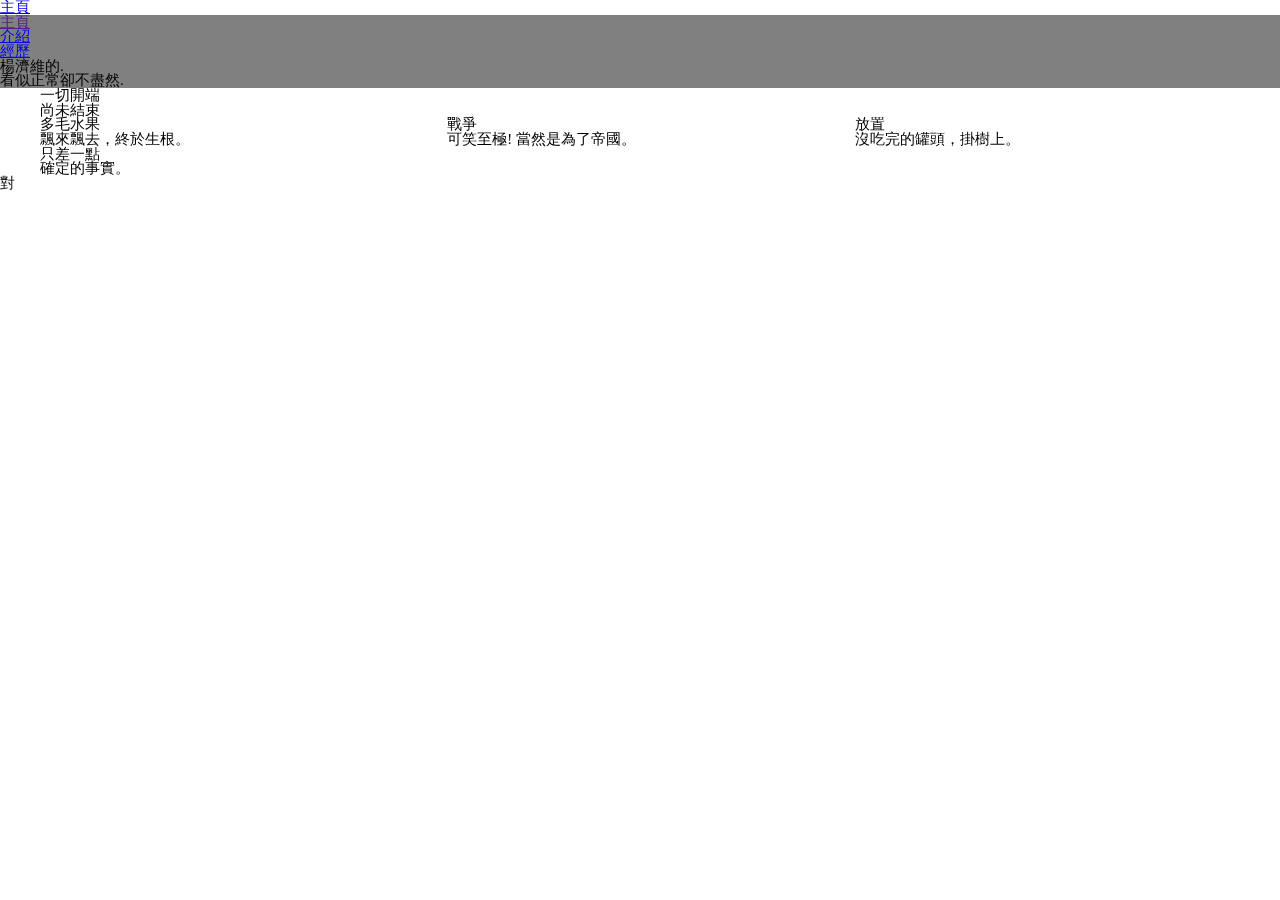
==== commit e8422c03: "我真的不會寫前端" ====
--- a/index.html
+++ b/index.html
@@ -18,10 +18,10 @@
     <script src="/templated-transit/js/skel.min.js"></script>
     <script src="/templated-transit/js/skel-layers.min.js"></script>
     <script src="/templated-transit/js/init.js"></script>
-    <link rel="stylesheet" href="https://stackpath.bootstrapcdn.com/bootstrap/4.2.1/css/bootstrap.min.css" integrity="sha384-GJzZqFGwb1QTTN6wy59ffF1BuGJpLSa9DkKMp0DgiMDm4iYMj70gZWKYbI706tWs" crossorigin="anonymous">
-
+    <!-- <link rel="stylesheet" href="https://stackpath.bootstrapcdn.com/bootstrap/4.2.1/css/bootstrap.min.css" integrity="sha384-GJzZqFGwb1QTTN6wy59ffF1BuGJpLSa9DkKMp0DgiMDm4iYMj70gZWKYbI706tWs" crossorigin="anonymous">
+   -->
     <link rel="stylesheet" href="/templated-transit/css/skel.css">
-    <link rel="stylesheet" href="/templated-transit/css/style.css">
+    <link rel="stylesheet" href="/KisssShot.github.io/templated-transit/css/style.css">
     <link rel="stylesheet" href="/templated-transit/css/style-xlarge.css">
 
 </head>
@@ -30,12 +30,12 @@
 
     <!-- Header -->
     <header id="header">
-        <h1><a href="/index.html">主頁</a></h1>
+        <h1><a href="kisssshot.github.io">主頁</a></h1>
         <nav id="nav">
             <ul>
-                <li style="background-color:gray"><a href="/index.html">主頁</a></li>
-                <li style="background-color:gray"><a href="/templated-transit/generic.html">介紹</a></li>
-                <li style="background-color:gray"><a href="/templated-transit/elements.html">經歷</a></li>
+                <li style="background-color:gray"><a href="">主頁</a></li>
+                <li style="background-color:gray"><a href="/KisssShot.github.io/templated-transit/generic.html">介紹</a></li>
+                <li style="background-color:gray"><a href="/KisssShot.github.io/templated-transit/elements.html">經歷</a></li>
 
             </ul>
         </nav>
